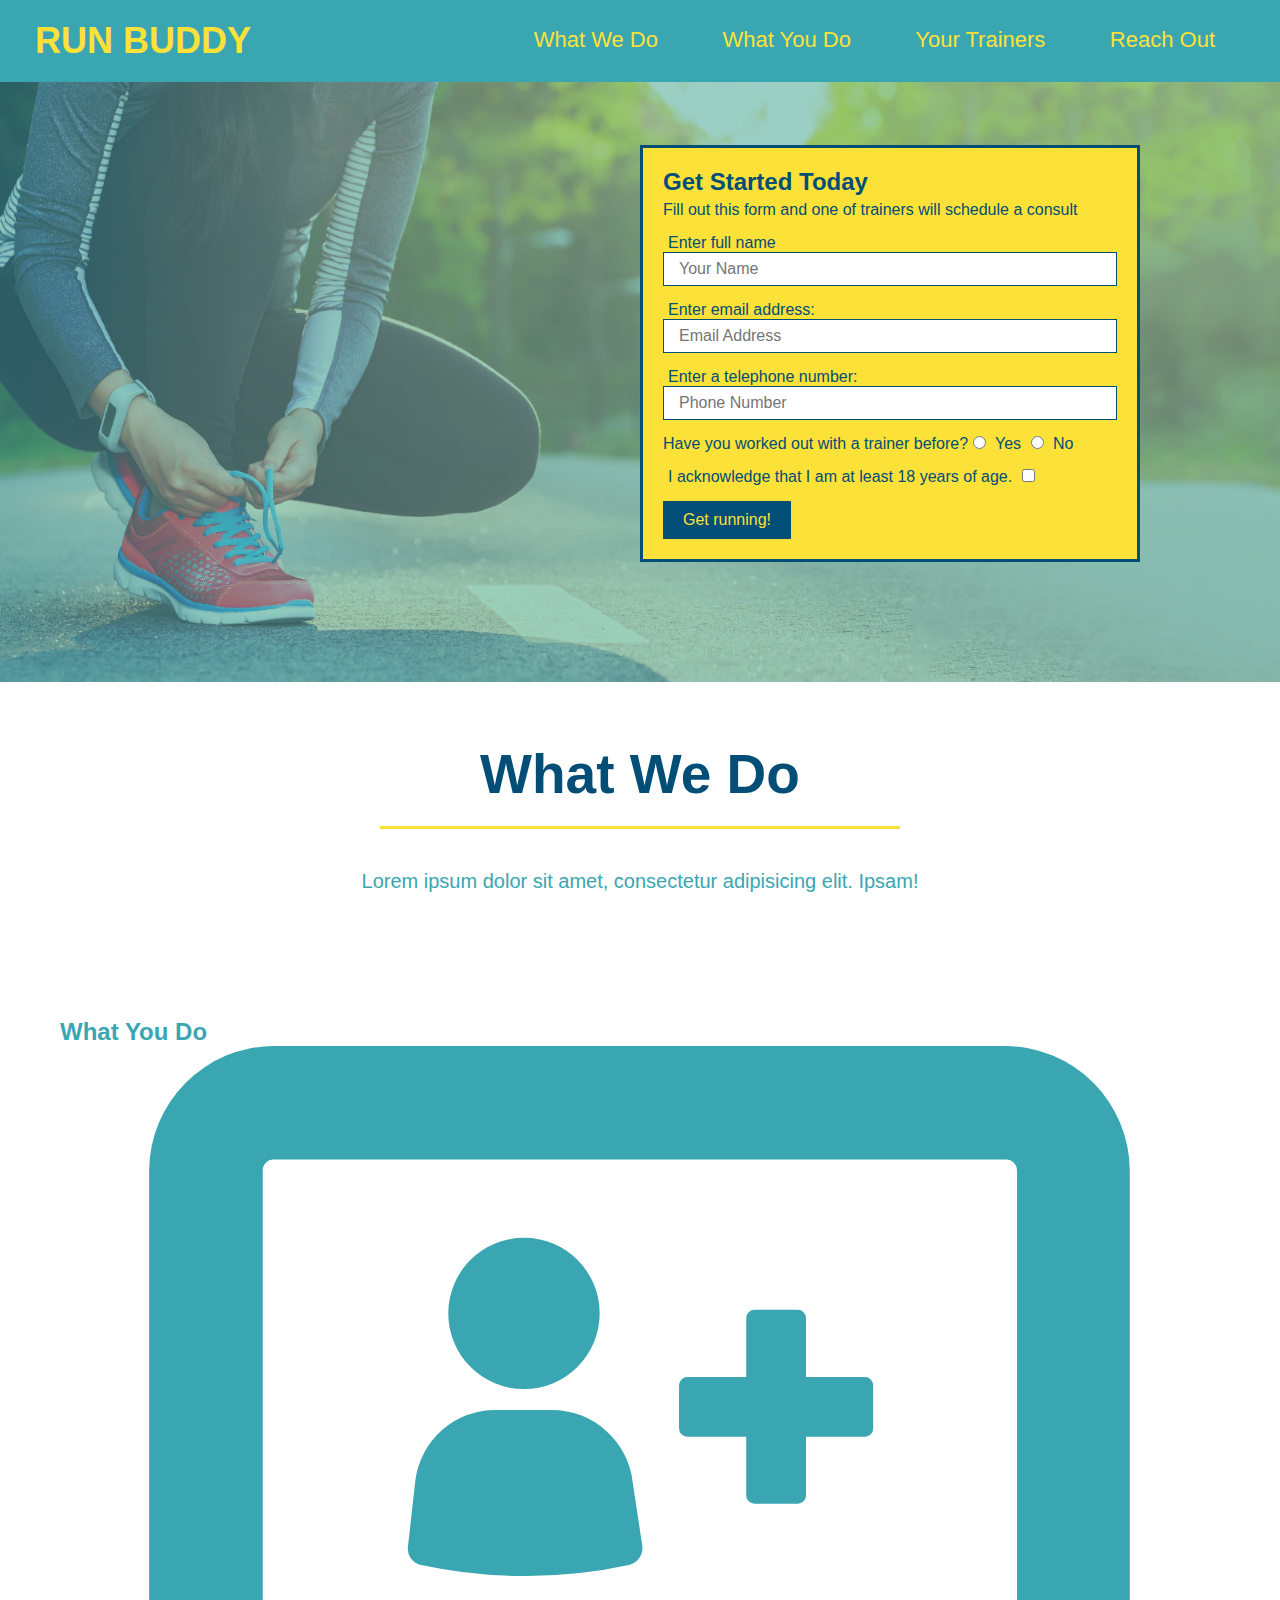
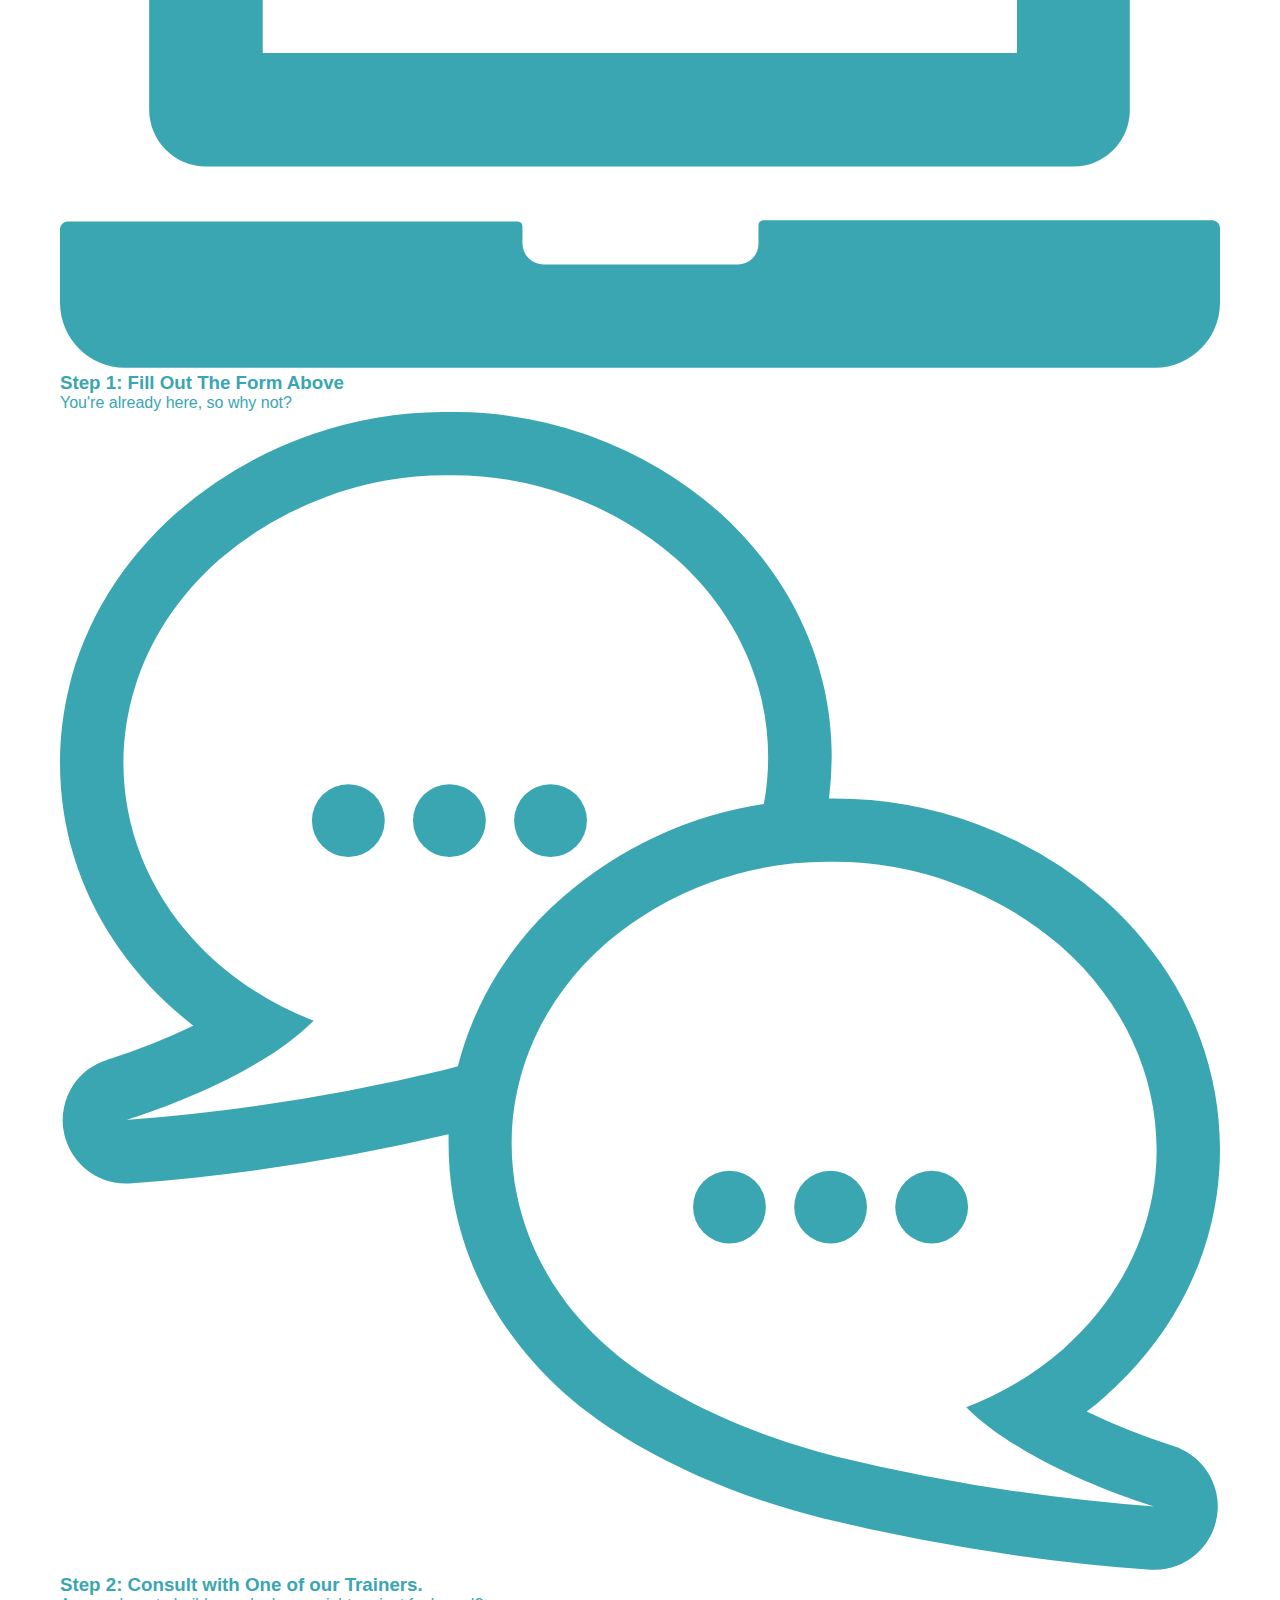
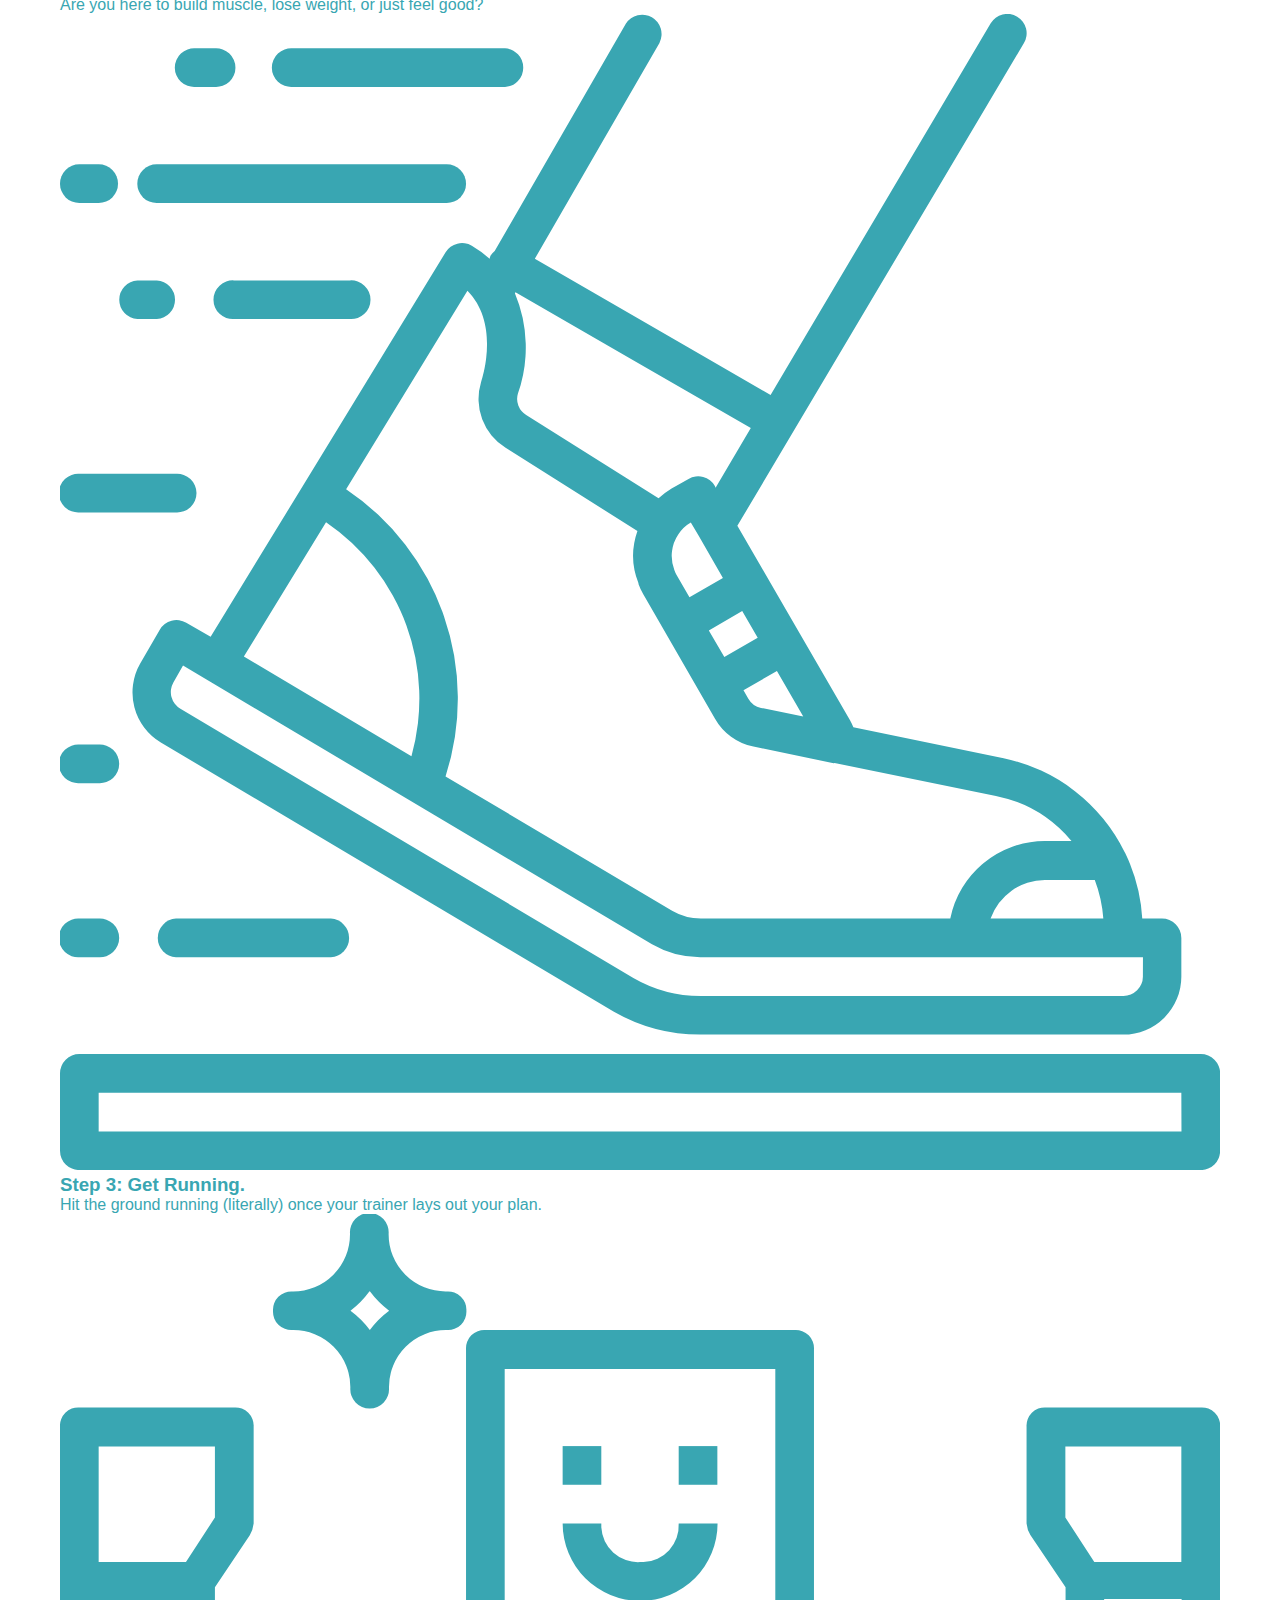
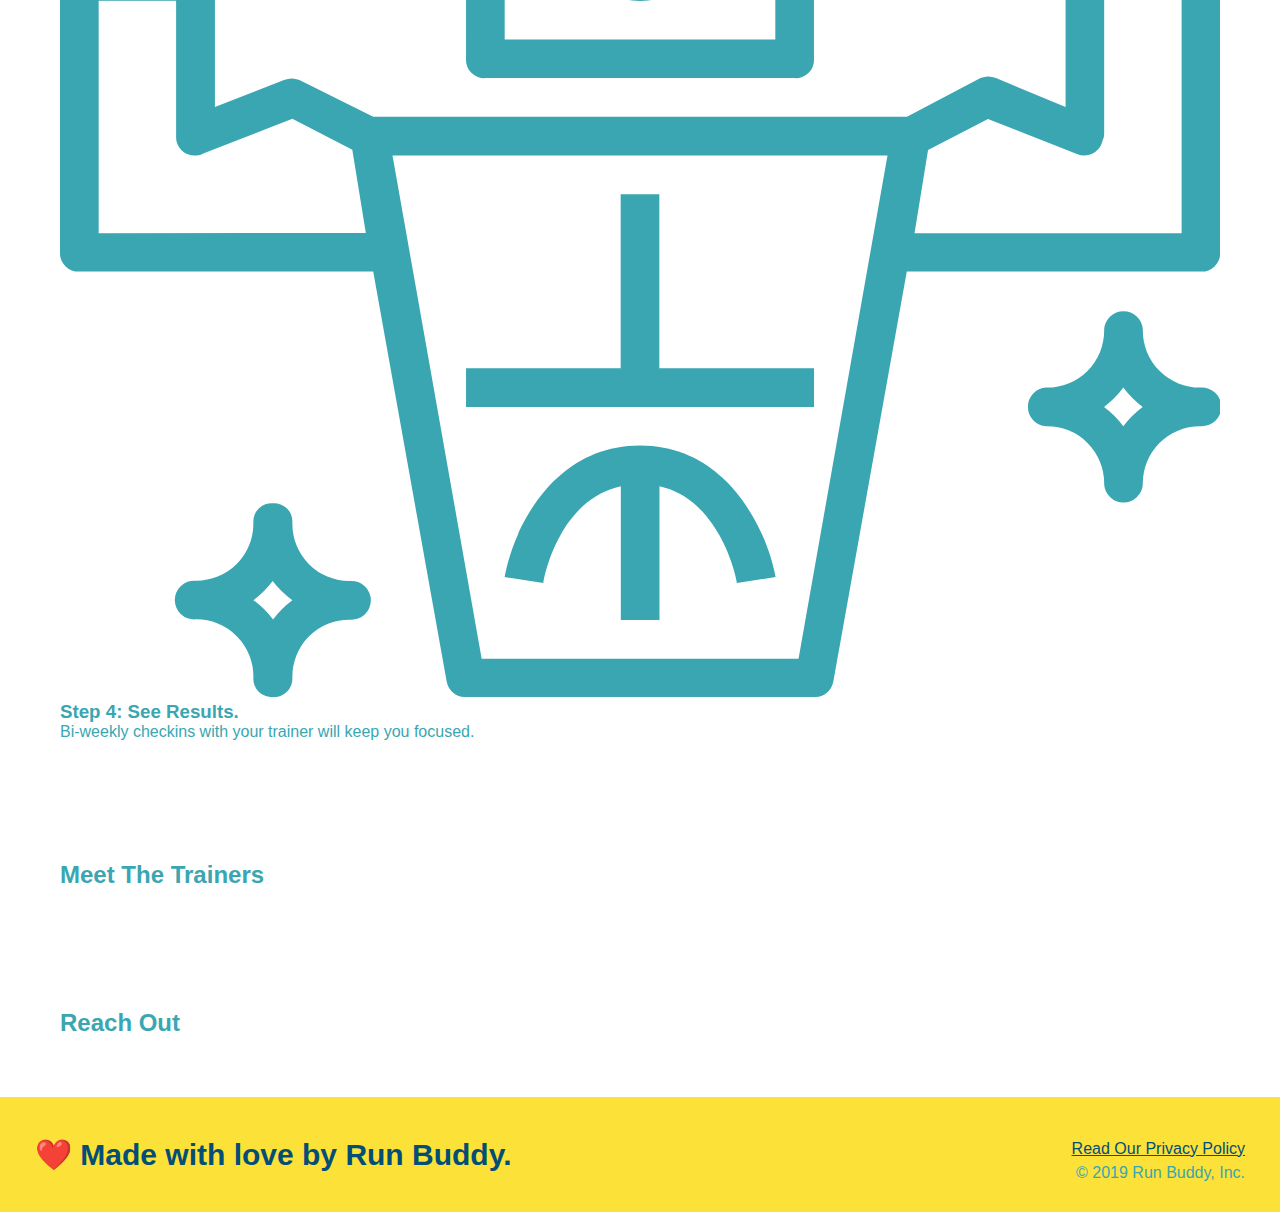
==== index.html @ 813cc78f "Styled what we do section" ====
<!DOCTYPE html>
<html lang="en">
<head>
    <meta charset="UTF-8">
    <meta http-equiv="X-UA-Compatible" content="IE=edge">
    <meta name="viewport" content="width=device-width, initial-scale=1.0">
    <title>Run Buddy</title>
    <link rel="stylesheet" href="./assets/css/style.css">
</head>
<body>
    <!-- navigation -->
    <header>
    <h1><a href="/">RUN BUDDY</a></h1>
    <nav>
        <!-- Unordered list element -->
        <ul>
            <!-- List item element -->
            <li>
                <!-- Anchor element -->
                <a href="#what-we-do">What We Do</a>
            </li>
            <li>
                <a href="#what-you-do">What You Do</a>
            </li>
            <li>
                <a href="#your-trainers">Your Trainers</a>
            </li>
            <li>
                <a href="#reach-out">Reach Out</a>
            </li>
        </ul>
    </nav>
    </header>
    
    <!-- hero/jumbotron -->
    <section class="hero">
        <div class="hero-form">
            <h3>Get Started Today</h3>
            <p>Fill out this form and one of trainers will schedule a consult</p>
            <!-- Add form element -->
            <form action="">
                <label for="name">Enter full name</label>
                <input type="text" placeholder="Your Name" name="name" id="name" class="form-input">
                <label for="email">Enter email address:</label>
                <input type="email" placeholder="Email Address" name="email" id="email" class="form-input">
                <label for="phone">Enter a telephone number:</label>
                <input type="tel" placeholder="Phone Number" name="phone" id="phone" class="form-input">
                <p>
                    Have you worked out with a trainer before?
                    <input type="radio" name="trainer-confirm" id="trainer-yes">
                    <label for="trainer-yes">Yes</label>
                    <input type="radio" name="trainer-confirm" id="trainer-no">
                    <label for="trainer-no">No</label>
                </p>
                <p>
                    <label for="checkbox">
                        I acknowledge that I am at least 18 years of age.
                    </label>
                    <input type="checkbox" name="age-confirm" id="checkbox">
                </p>
                <button type="submit">
                    Get running!
                </button>
            </form>
        </div>
    </section>

    <!-- "what we do" section -->
    <section id="what-we-do" class="intro">
        <h2>What We Do</h2>
        <p>
            Lorem ipsum dolor sit amet, consectetur adipisicing elit. Ipsam!
        </p>
    </section>

    <!-- "what you do" section -->
    <section id="what-you-do">
        <h2>What You Do</h2>
        <div>
            <!-- insert this img element -->
            <img src="./assets/images/step-1.svg" alt="">
            <h3>Step 1: Fill Out The Form Above</h3>
            <p>You're already here, so why not?</p>
        </div>
        <div>
            <img src="./assets/images/step-2.svg" alt="">
            <h3>Step 2: Consult with One of our Trainers.</h3>
            <p>Are you here to build muscle, lose weight, or just feel good?</p>
        </div>
        <div>
            <img src="./assets/images/step-3.svg" alt="">
            <h3>Step 3: Get Running.</h3>
            <p>Hit the ground running (literally) once your trainer lays out your plan.</p>
        </div>
        <div>
            <img src="./assets/images/step-4.svg" alt="">
            <h3>Step 4: See Results.</h3>
            <p>Bi-weekly checkins with your trainer will keep you focused.</p>
        </div>
    </section>

    <!-- "meet the trainers" section -->
    <section>
        <h2>Meet The Trainers</h2>
    </section>

    <!-- "reach out" section -->
    <section>
        <h2>Reach Out</h2>
    </section>

    <!-- footer -->
    <footer>
        <h2>❤️ Made with love by Run Buddy.</h2>
        <div>
            <a href="#">Read Our Privacy Policy</a><br>
            &copy; 2019 Run Buddy, Inc.
        </div>
    </footer>
</body>
</html>
---- assets/css/style.css ----
* {
    margin: 0;
    padding: 0;
    box-sizing: border-box;
}

body {
    /* more on this crazy alphanumerical value in a minute! */
    color: #39a6b2;
    font-family: Helvetica, Arial, sans-serif;
  }

/* apply styles to header */
header {
    padding: 20px 35px;
    background-color: #39a6b2;
}

header h1 {
    font-weight: bold;
    font-size: 36px;
    color: #fce138;
    margin: 0;
    display: inline;
}

header a {
    text-decoration: none;
    color: #fce138;
}

header nav {
    float: right;
    margin: 7px 0;
}

header nav ul li {
    display: inline;
}

header nav ul li a {
    margin: 0 30px;
    font-weight: lighter;
    font-size: 22px;
}

footer {
    background: #fce138;
    width: 100%;
    padding: 40px 35px;
}

footer h2 {
    display: inline;
    color: #024e76;
    font-size: 30px;
    margin: 0;
}

footer div {
    float: right;
    line-height: 1.5;
    text-align: right;
}

footer a {
    color: #024e76;
}

section {
    padding: 60px;
}

/* Hero Style Start */
.hero {
    background-image: url("../images/hero-bg.jpg");
    height: 600px;
    background-size: cover;
    background-position: center;
    position: relative;
}

.hero-form {
    border: 3px solid #024e76;
    background-color: #fce138;
    padding: 20px;
    width: 500px;
    color: #024e76;
    position: absolute;
    bottom: 120px;
    right: 140px;
}

.hero-form h3 {
    font-size: 24px;
    margin: 0;
}

.hero-form p {
    margin: 5px 0 15px 0;
}

.form-input {
    border:  1px solid #024e76;
    display: block;
    padding: 7px 15px;
    font-size: 16px;
    color: #024e76;
    width: 100%;
    margin-bottom: 15px;
}

.hero-form label {
    margin: 0 5px;
}

.hero-form button {
    color: #fce138;
    background-color: #024e76;
    border: none;
    padding: 10px 20px;
    font-size: 16px;
}
/* Hero Styles End */

.intro {
    text-align: center;
}

.intro h2 {
    font-size: 55px;
    color: #024e76;
    margin-bottom: 35px;
    padding: 0 100px 20px 100px;
    border-bottom: 3px solid #fce138;
    display: inline-block;
}

.intro p {
    line-height: 1.7;
    color: #39a6b2;
    width: 80%;
    font-size: 20px;
    margin: 0 auto;
}
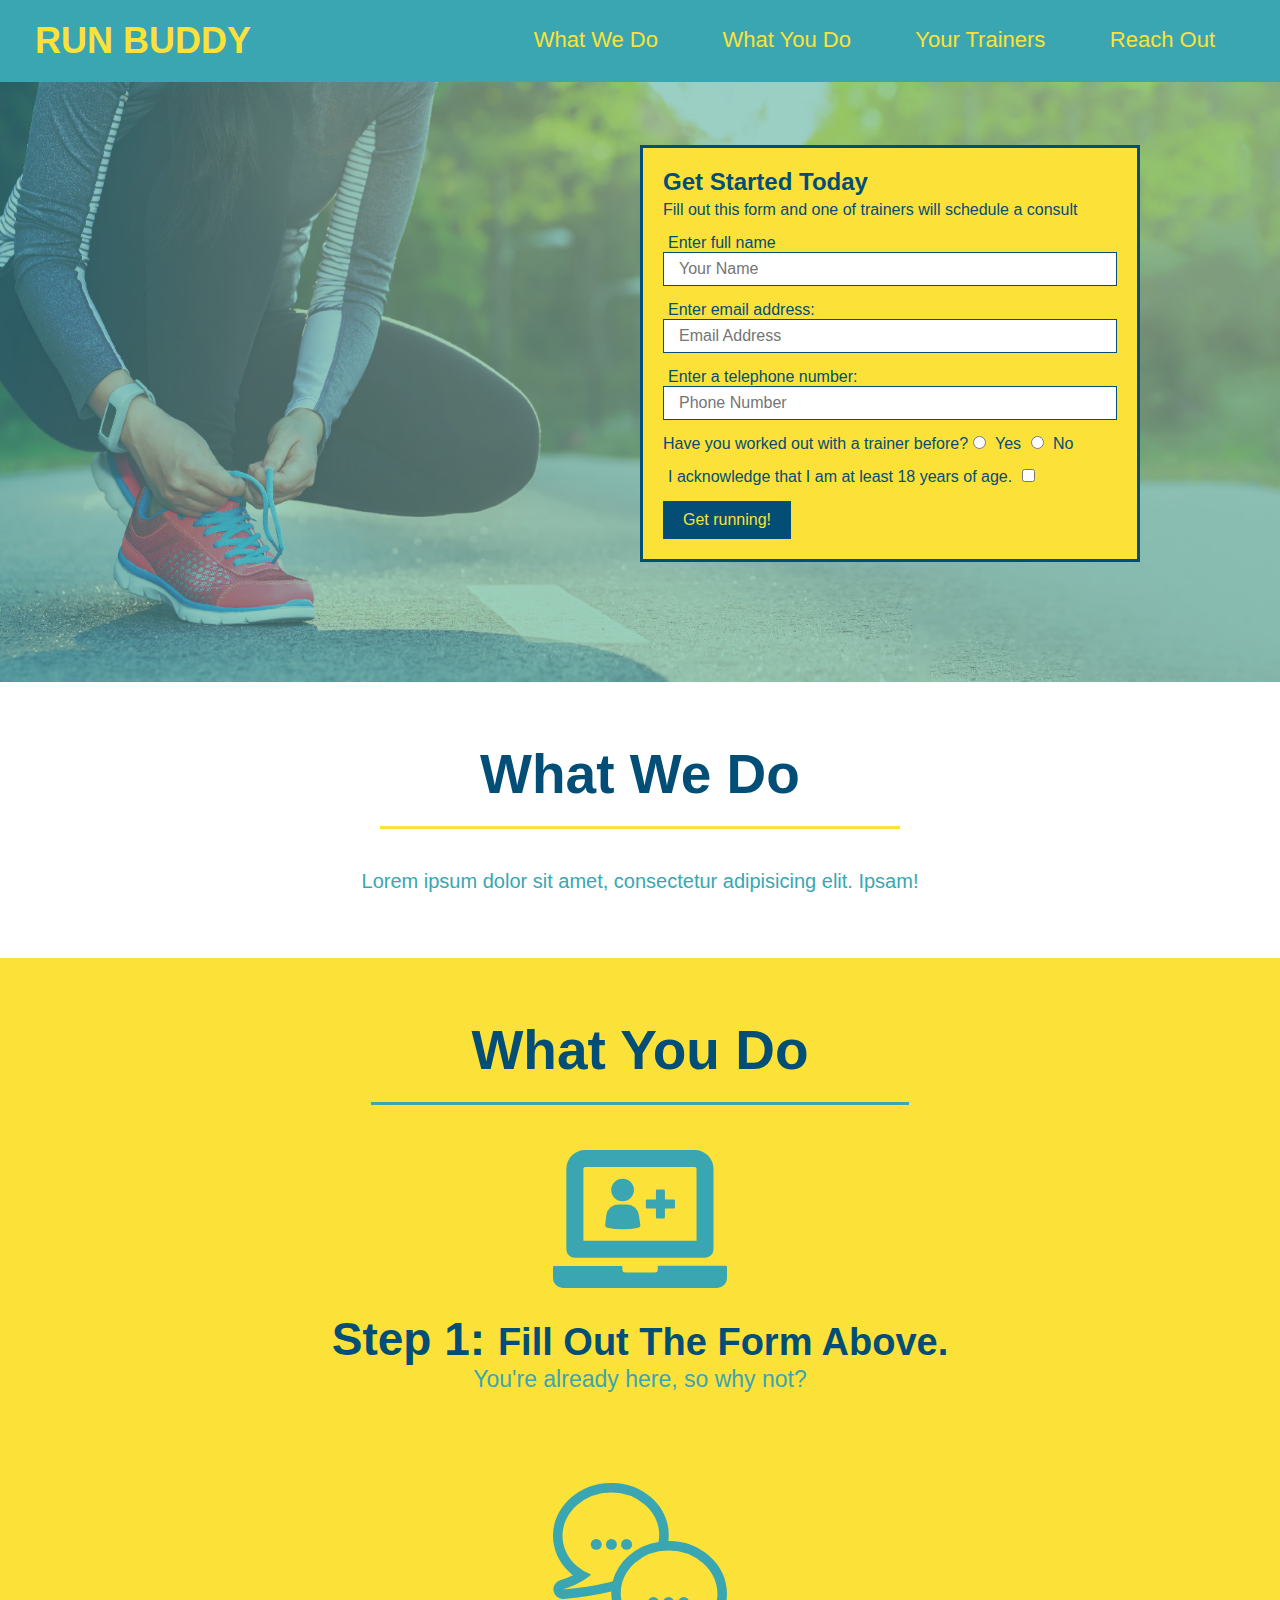
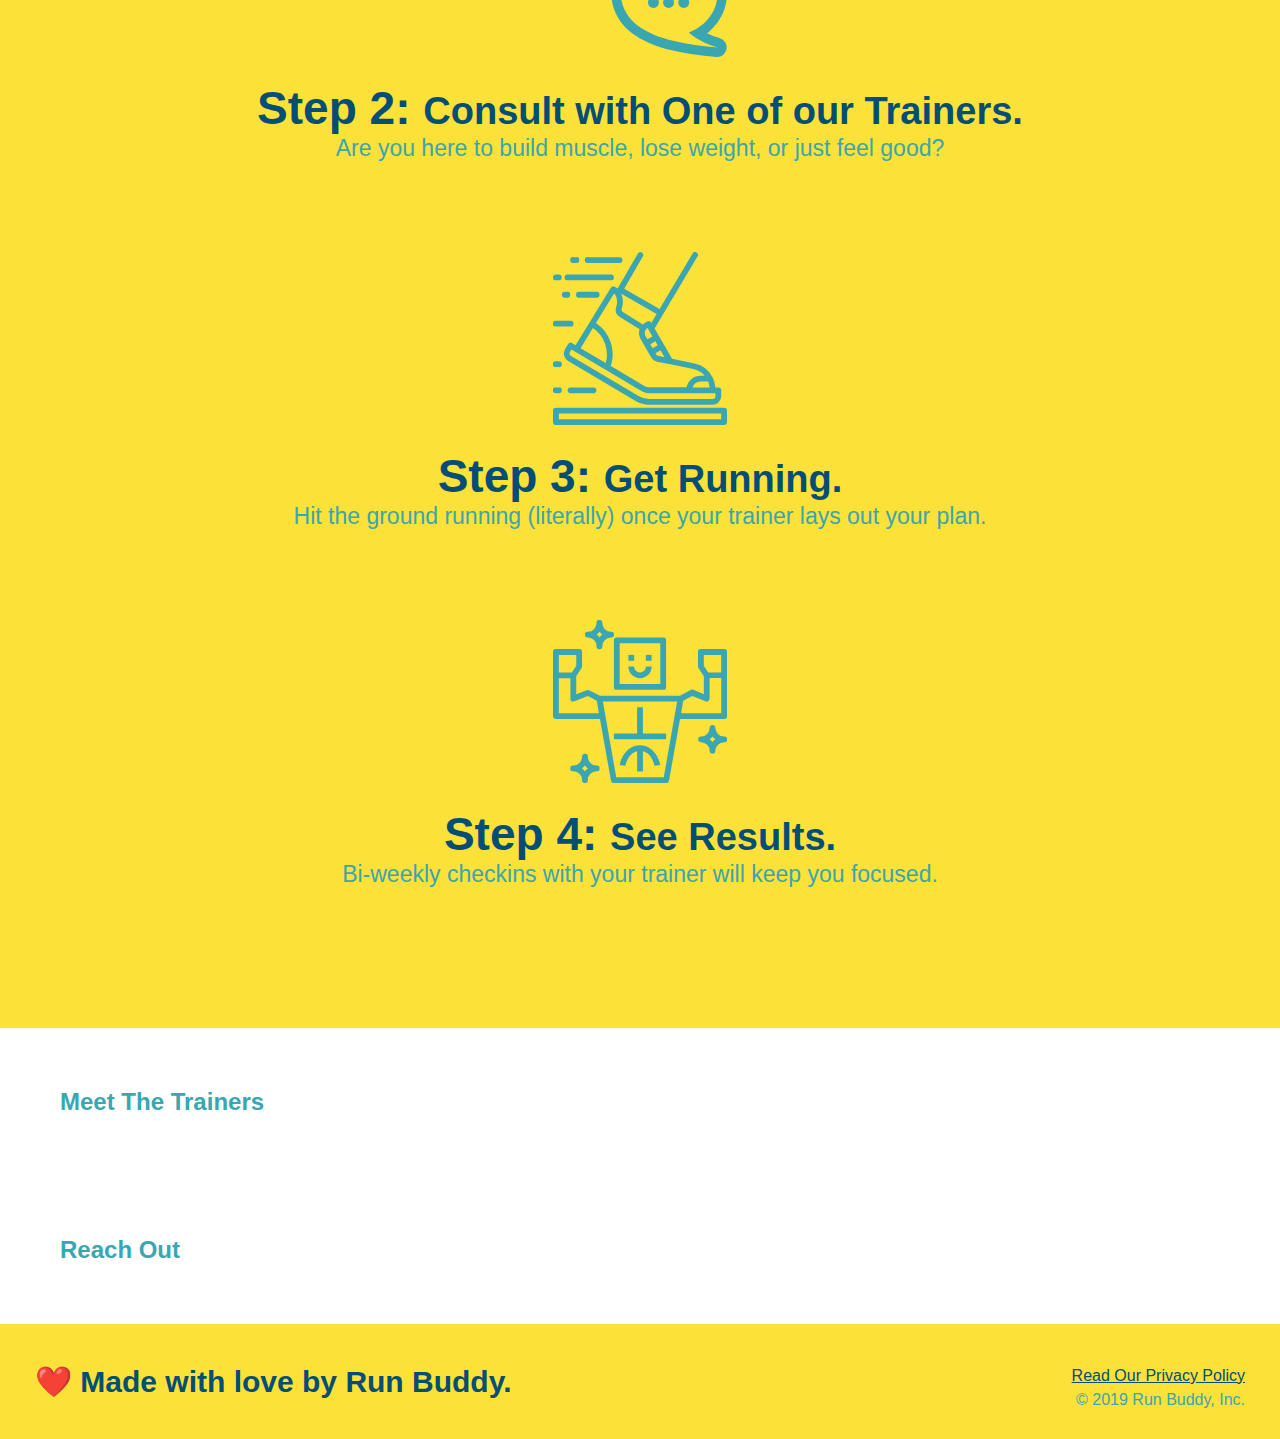
==== commit 11a6e8de: "Styled what you do section" ====
--- a/index.html
+++ b/index.html
@@ -67,34 +67,34 @@
 
     <!-- "what we do" section -->
     <section id="what-we-do" class="intro">
-        <h2>What We Do</h2>
+        <h2 class="section-title primary-border">What We Do</h2>
         <p>
             Lorem ipsum dolor sit amet, consectetur adipisicing elit. Ipsam!
         </p>
     </section>
 
     <!-- "what you do" section -->
-    <section id="what-you-do">
-        <h2>What You Do</h2>
+    <section id="what-you-do" class="steps">
+        <h2 class="section-title secondary-border">What You Do</h2>
         <div>
             <!-- insert this img element -->
             <img src="./assets/images/step-1.svg" alt="">
-            <h3>Step 1: Fill Out The Form Above</h3>
+            <h3>Step 1: <span>Fill Out The Form Above.</span></h3>
             <p>You're already here, so why not?</p>
         </div>
         <div>
             <img src="./assets/images/step-2.svg" alt="">
-            <h3>Step 2: Consult with One of our Trainers.</h3>
+            <h3>Step 2: <span>Consult with One of our Trainers.</span></h3>
             <p>Are you here to build muscle, lose weight, or just feel good?</p>
         </div>
         <div>
             <img src="./assets/images/step-3.svg" alt="">
-            <h3>Step 3: Get Running.</h3>
+            <h3>Step 3: <span>Get Running.</span></h3>
             <p>Hit the ground running (literally) once your trainer lays out your plan.</p>
         </div>
         <div>
             <img src="./assets/images/step-4.svg" alt="">
-            <h3>Step 4: See Results.</h3>
+            <h3>Step 4: <span> See Results.</span></h3>
             <p>Bi-weekly checkins with your trainer will keep you focused.</p>
         </div>
     </section>
--- a/assets/css/style.css
+++ b/assets/css/style.css
@@ -123,17 +123,25 @@
 }
 /* Hero Styles End */
 
-.intro {
-    text-align: center;
-}
-
-.intro h2 {
+.section-title {
     font-size: 55px;
     color: #024e76;
     margin-bottom: 35px;
     padding: 0 100px 20px 100px;
-    border-bottom: 3px solid #fce138;
     display: inline-block;
+    border-bottom: 3px solid;
+}
+
+.primary-border {
+    border-color: #fce138;
+}
+
+.secondary-border {
+    border-color: #39a6b2;
+}
+
+.intro {
+    text-align: center;
 }
 
 .intro p {
@@ -142,4 +150,33 @@
     width: 80%;
     font-size: 20px;
     margin: 0 auto;
+}
+
+.steps {
+    text-align: center;
+    background: #fce138;
+}
+
+.steps div {
+    margin-bottom: 80px;
+}
+
+.steps img {
+    width: 15%;
+    margin: 10px 0;
+}
+
+.steps h3 {
+    color: #024e76;
+    font-size: 46px;
+    margin-top: 10px;
+}
+
+.steps p {
+    color: #39a6b2;
+    font-size: 23px;
+}
+
+.steps span {
+    font-size: 38px;
 }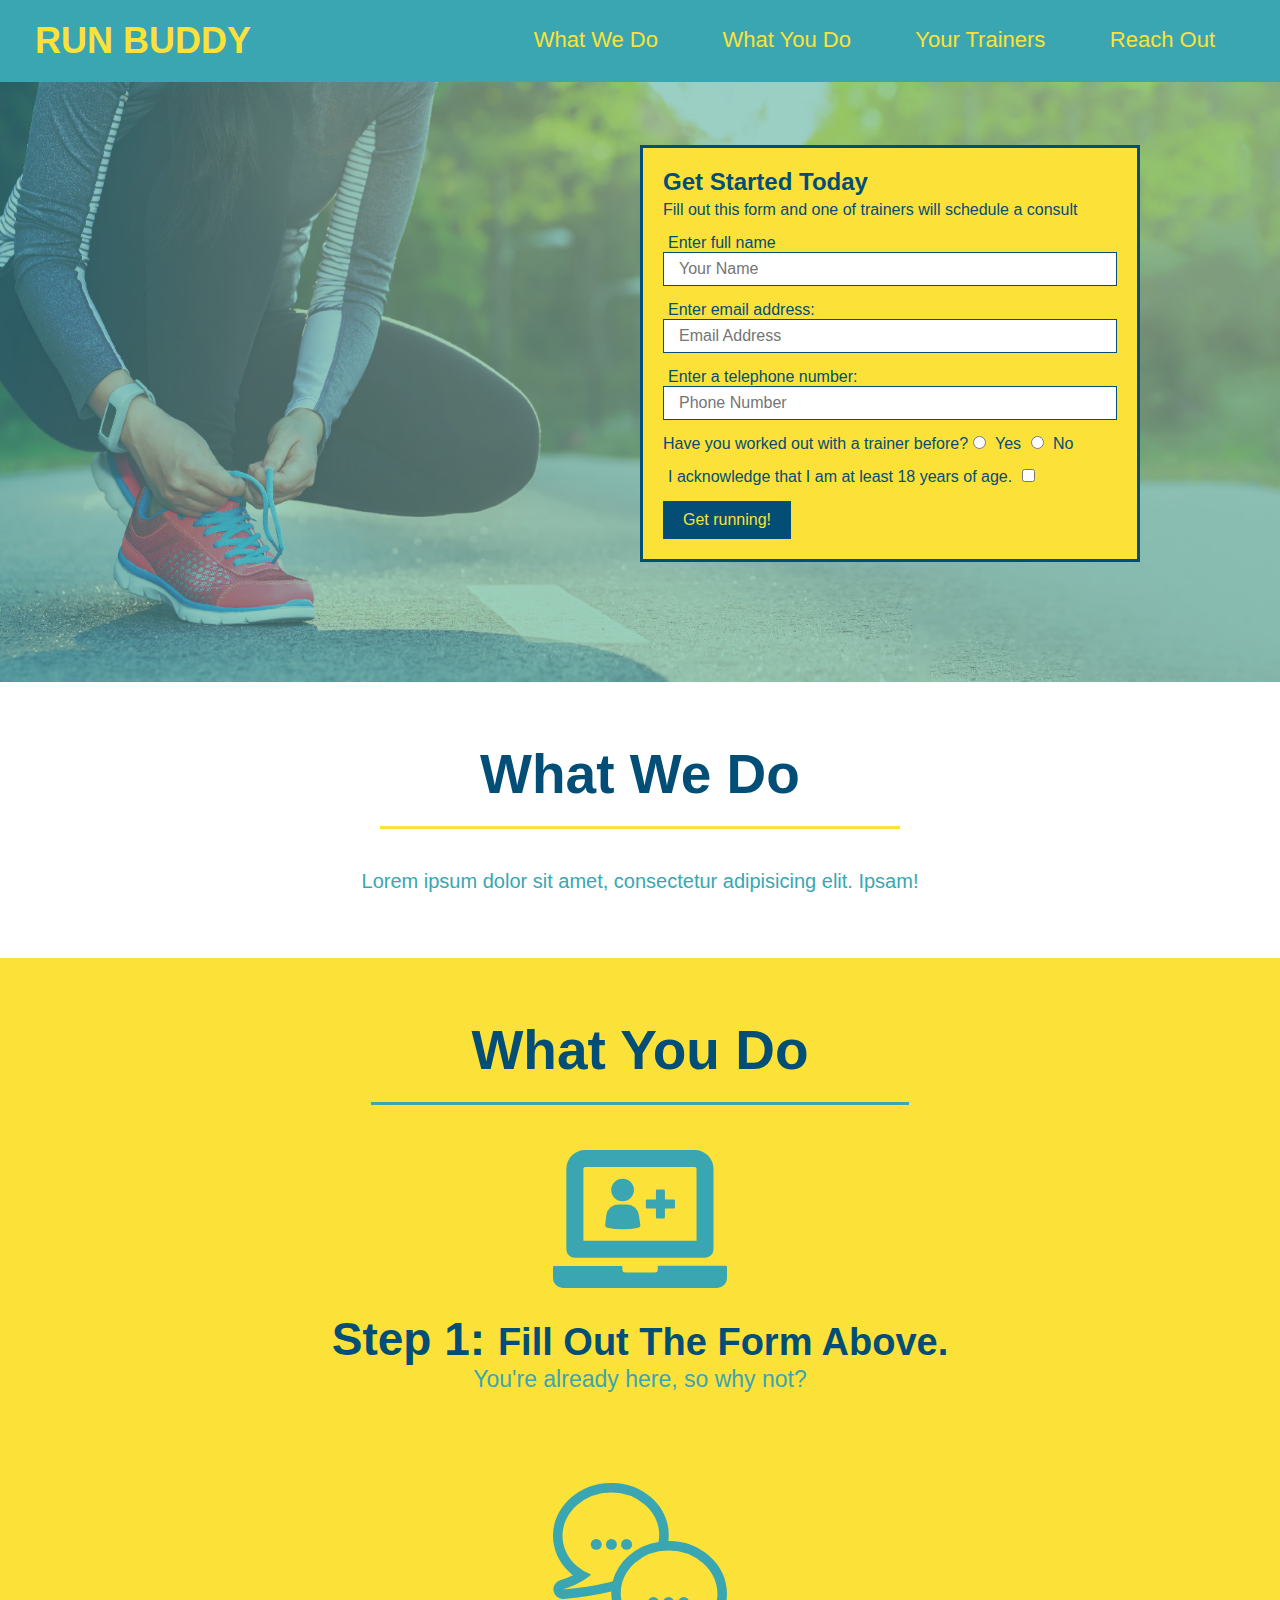
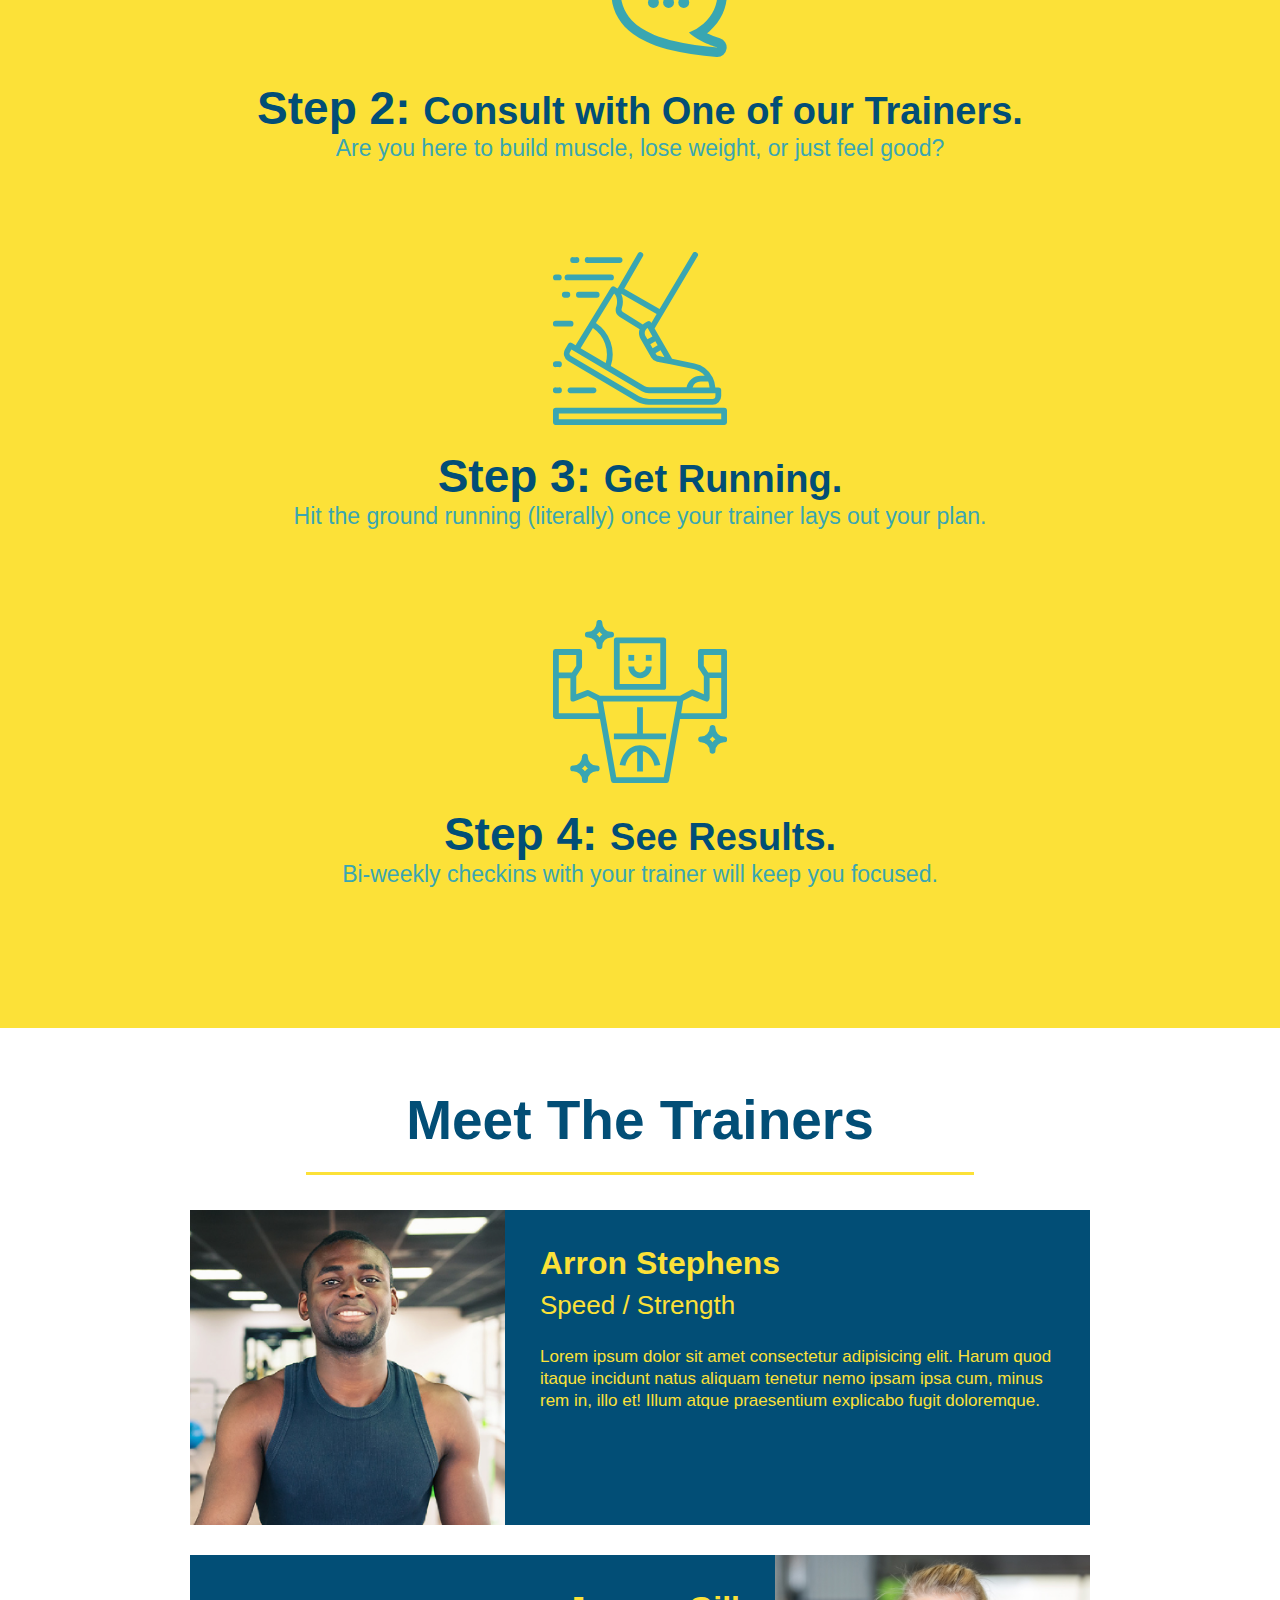
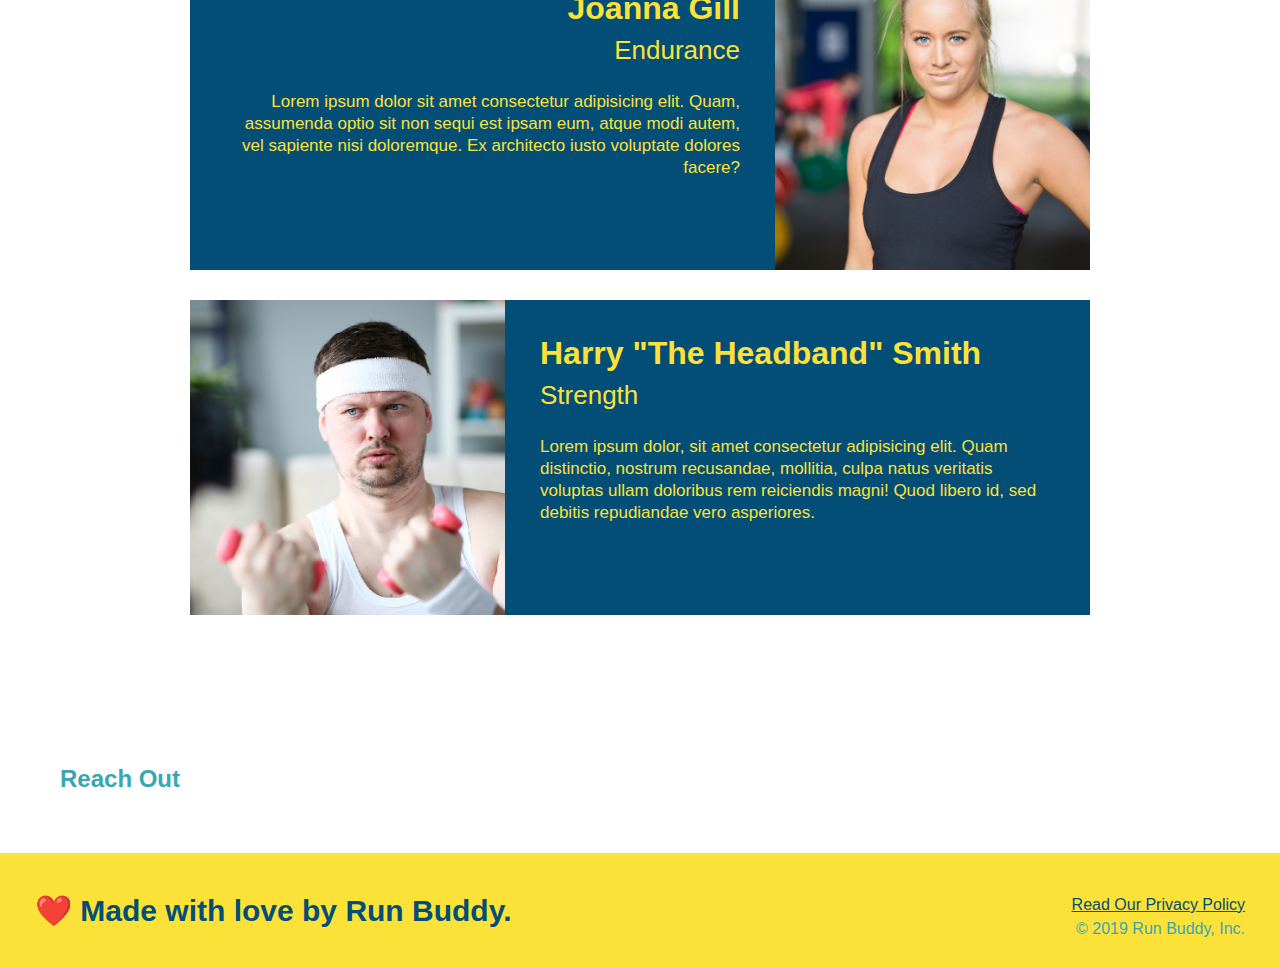
==== commit 7cedda5d: "Added and styled the Meet The Trainers section" ====
--- a/index.html
+++ b/index.html
@@ -100,8 +100,40 @@
     </section>
 
     <!-- "meet the trainers" section -->
-    <section>
-        <h2>Meet The Trainers</h2>
+    <section id="your-trainers" class="trainers">
+        <h2 class="section-title primary-border">Meet The Trainers</h2>
+        <article class="trainer">
+            <img src="./assets/images/trainer-1.jpg" alt="Arron Stephens in his clothes, ready to pump iron">
+            <div class="trainer-bio text-left">
+                <h3>Arron Stephens</h3>
+                <h4>Speed / Strength</h4>
+                <p>
+                    Lorem ipsum dolor sit amet consectetur adipisicing elit. Harum quod itaque incidunt natus aliquam tenetur nemo ipsam ipsa cum, minus rem in, illo et! Illum atque praesentium explicabo fugit doloremque.
+                </p>
+            </div>
+        </article>
+        <!-- second trainer bio -->
+        <article class="trainer">
+            <div class="trainer-bio text-right">
+                <h3>Joanna Gill</h3>
+                <h4>Endurance</h4>
+                <p>
+                    Lorem ipsum dolor sit amet consectetur adipisicing elit. Quam, assumenda optio sit non sequi est ipsam eum, atque modi autem, vel sapiente nisi doloremque. Ex architecto iusto voluptate dolores facere?
+                </p>
+            </div>
+            <img src="./assets/images/trainer-2.jpg" alt="Joanna Gill cooling off after a workout">
+        </article>
+        <!-- third trainer bio -->
+        <article class="trainer">
+            <img src="./assets/images/trainer-3.jpg" alt="Harry Smith wearing a headband and lifting comically small pink weights">
+            <div class="trainer-bio text-left">
+                <h3>Harry "The Headband" Smith</h3>
+                <h4>Strength</h4>
+                <p>
+                    Lorem ipsum dolor, sit amet consectetur adipisicing elit. Quam distinctio, nostrum recusandae, mollitia, culpa natus veritatis voluptas ullam doloribus rem reiciendis magni! Quod libero id, sed debitis repudiandae vero asperiores.
+                </p>
+            </div>
+        </article>
     </section>
 
     <!-- "reach out" section -->
--- a/assets/css/style.css
+++ b/assets/css/style.css
@@ -179,4 +179,51 @@
 
 .steps span {
     font-size: 38px;
+}
+
+.trainers {
+    text-align: center;
+}
+
+.trainer {
+    width: 900px;
+    margin: 0 auto 30px auto;
+    background: #024e76;
+    color: #fce138;
+    overflow: auto;
+}
+
+.trainer img {
+    width: 35%;
+    float: left;
+}
+
+.trainer-bio {
+    padding: 35px;
+    float: left;
+    width: 65%;
+}
+
+.text-left {
+    text-align: left;
+}
+
+.text-right {
+    text-align: right;
+}
+
+.trainer-bio h3 {
+    font-size: 32px;
+    margin-bottom: 8px;
+}
+
+.trainer-bio h4 {
+    font-weight: lighter;
+    font-size: 26px;
+    margin-bottom: 25px;
+}
+
+.trainer-bio p {
+    font-size: 17px;
+    line-height: 1.3;
 }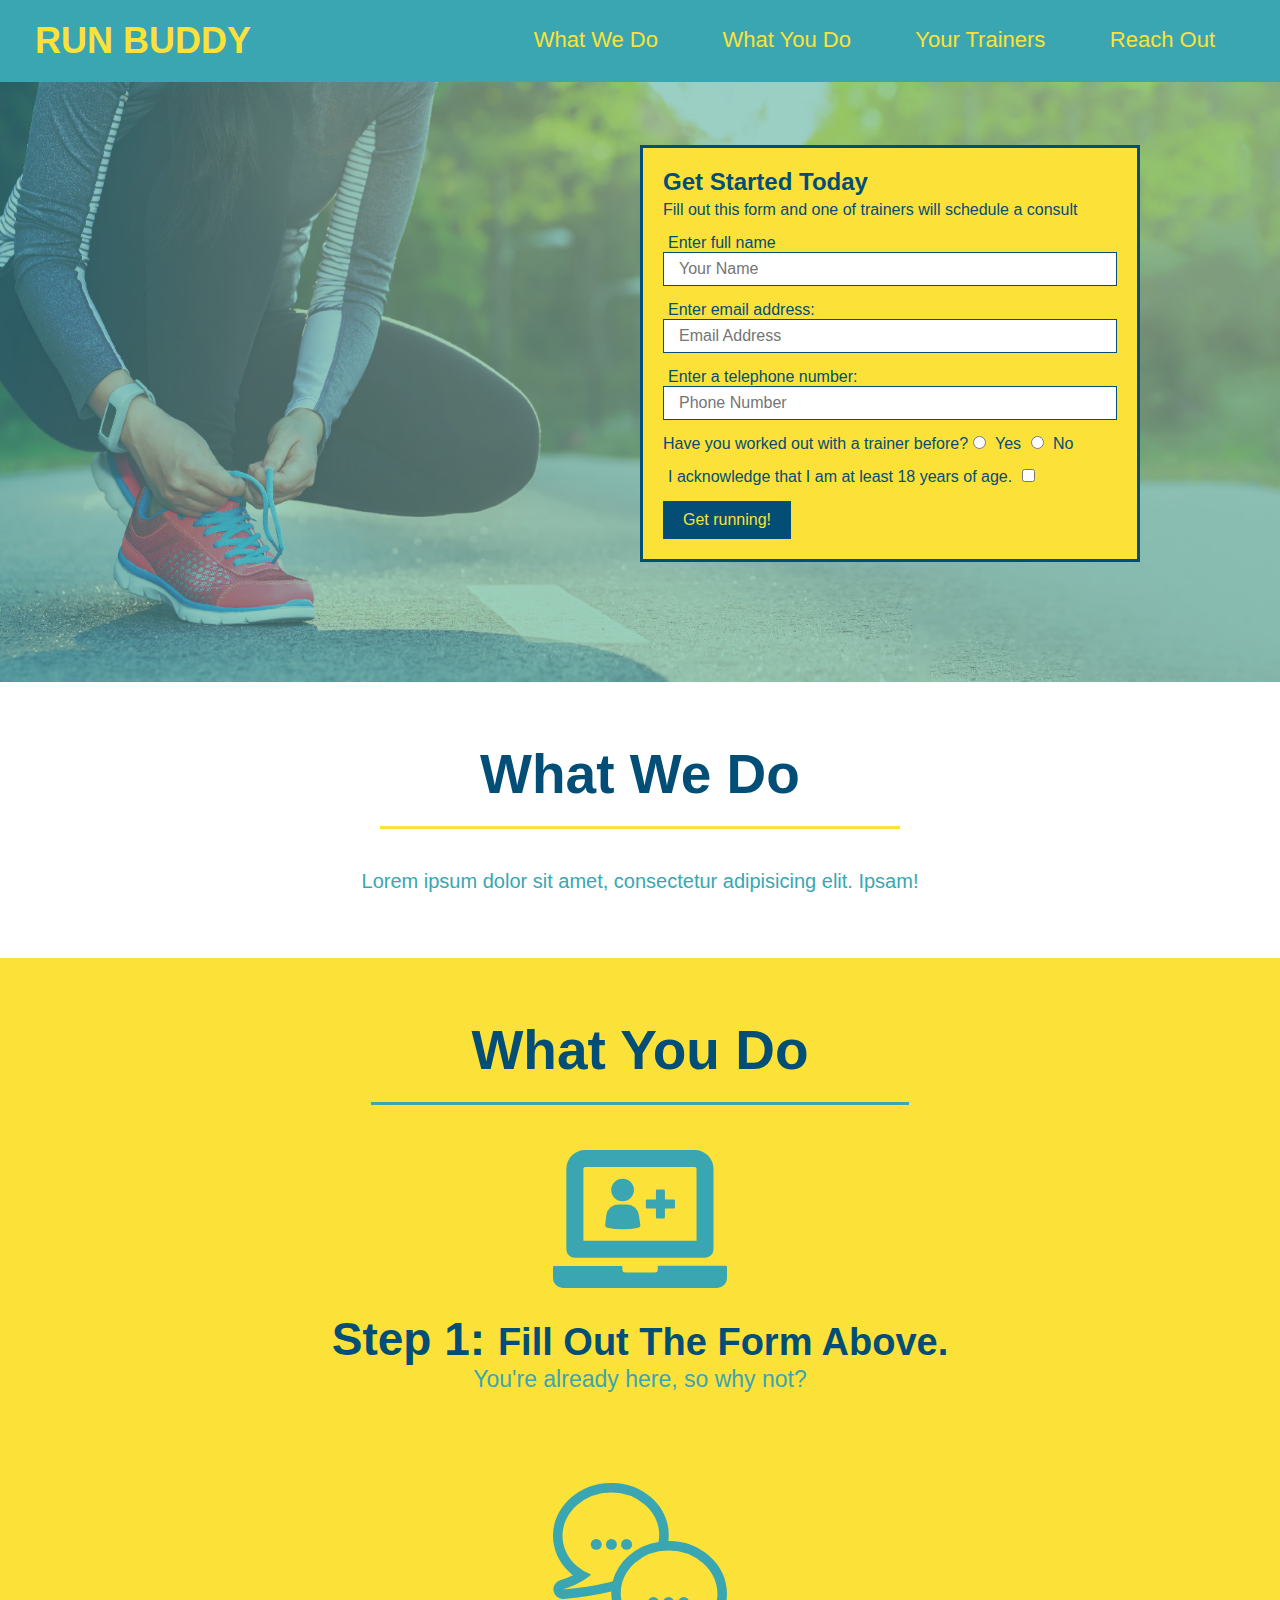
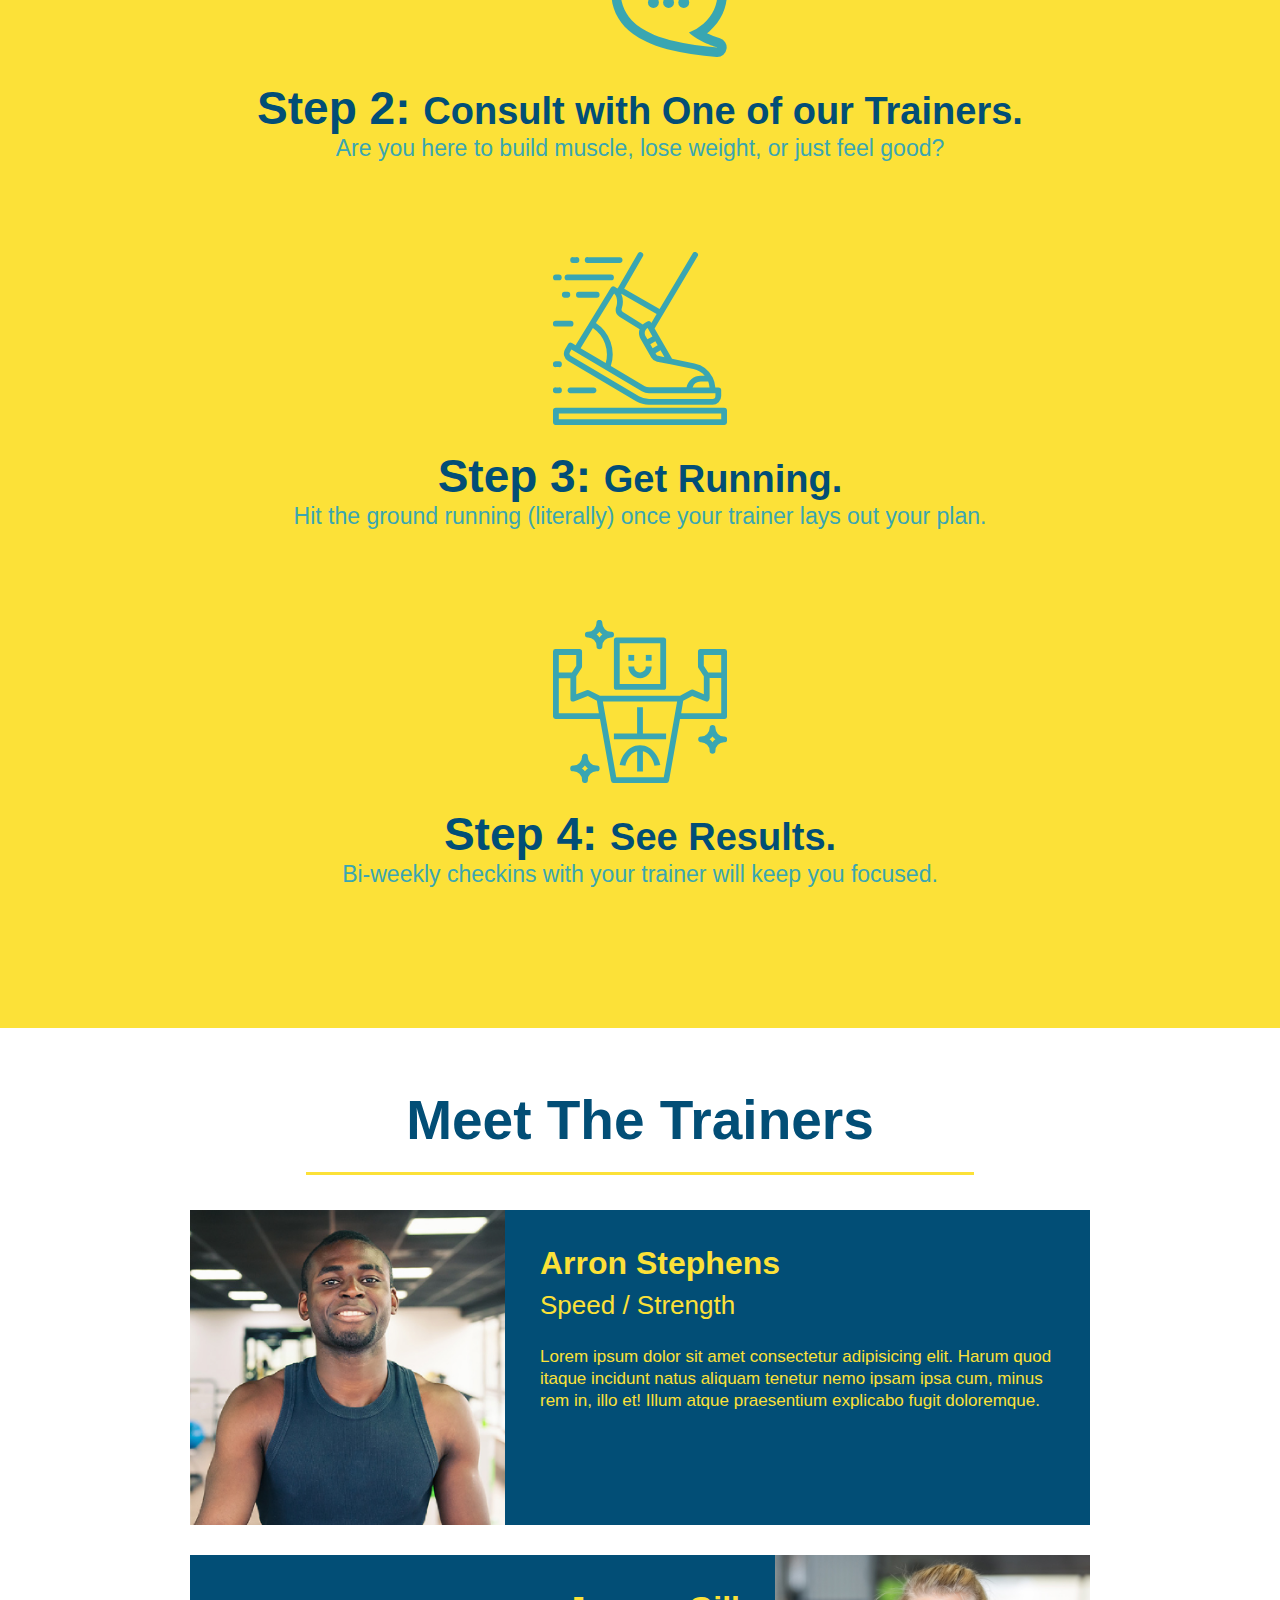
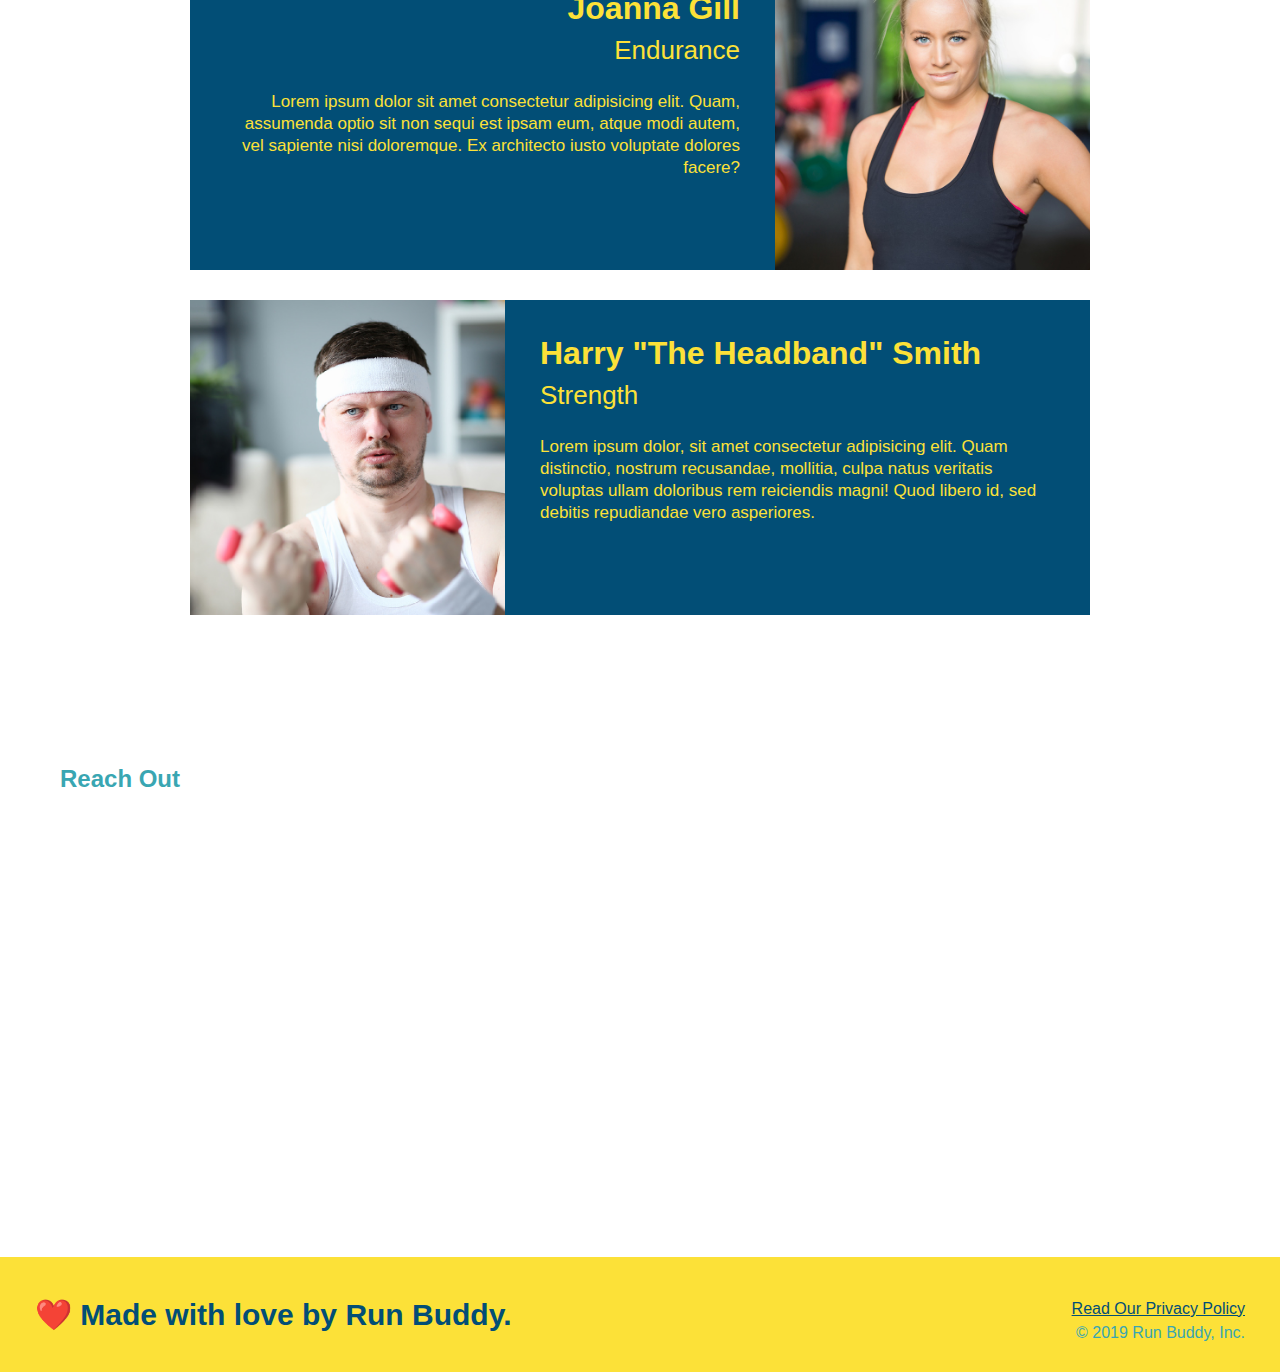
==== commit 27b722b2: "Added interactive maps to Reach Out section" ====
--- a/index.html
+++ b/index.html
@@ -139,6 +139,16 @@
     <!-- "reach out" section -->
     <section>
         <h2>Reach Out</h2>
+        <div class="contact-info">
+            <iframe src="https://www.google.com/maps/embed?pb=!1m18!1m12!1m3!1d426668.51887748245!2d-112.66386510244479!3d33.33586224036626!2m3!1f0!2f0!3f0!3m2!1i1024!2i768!4f13.1!3m3!1m2!1s0x872b3b73b3fff413%3A0x1f287eb847a0061b!2sEstrella%20Mountain%20Regional%20Park!5e0!3m2!1sen!2sus!4v1663642000246!5m2!1sen!2sus" 
+            width="400" 
+            height="400" 
+            style="border:0;" 
+            allowfullscreen="" 
+            loading="lazy" 
+            referrerpolicy="no-referrer-when-downgrade">
+        </iframe>
+        </div>
     </section>
 
     <!-- footer -->
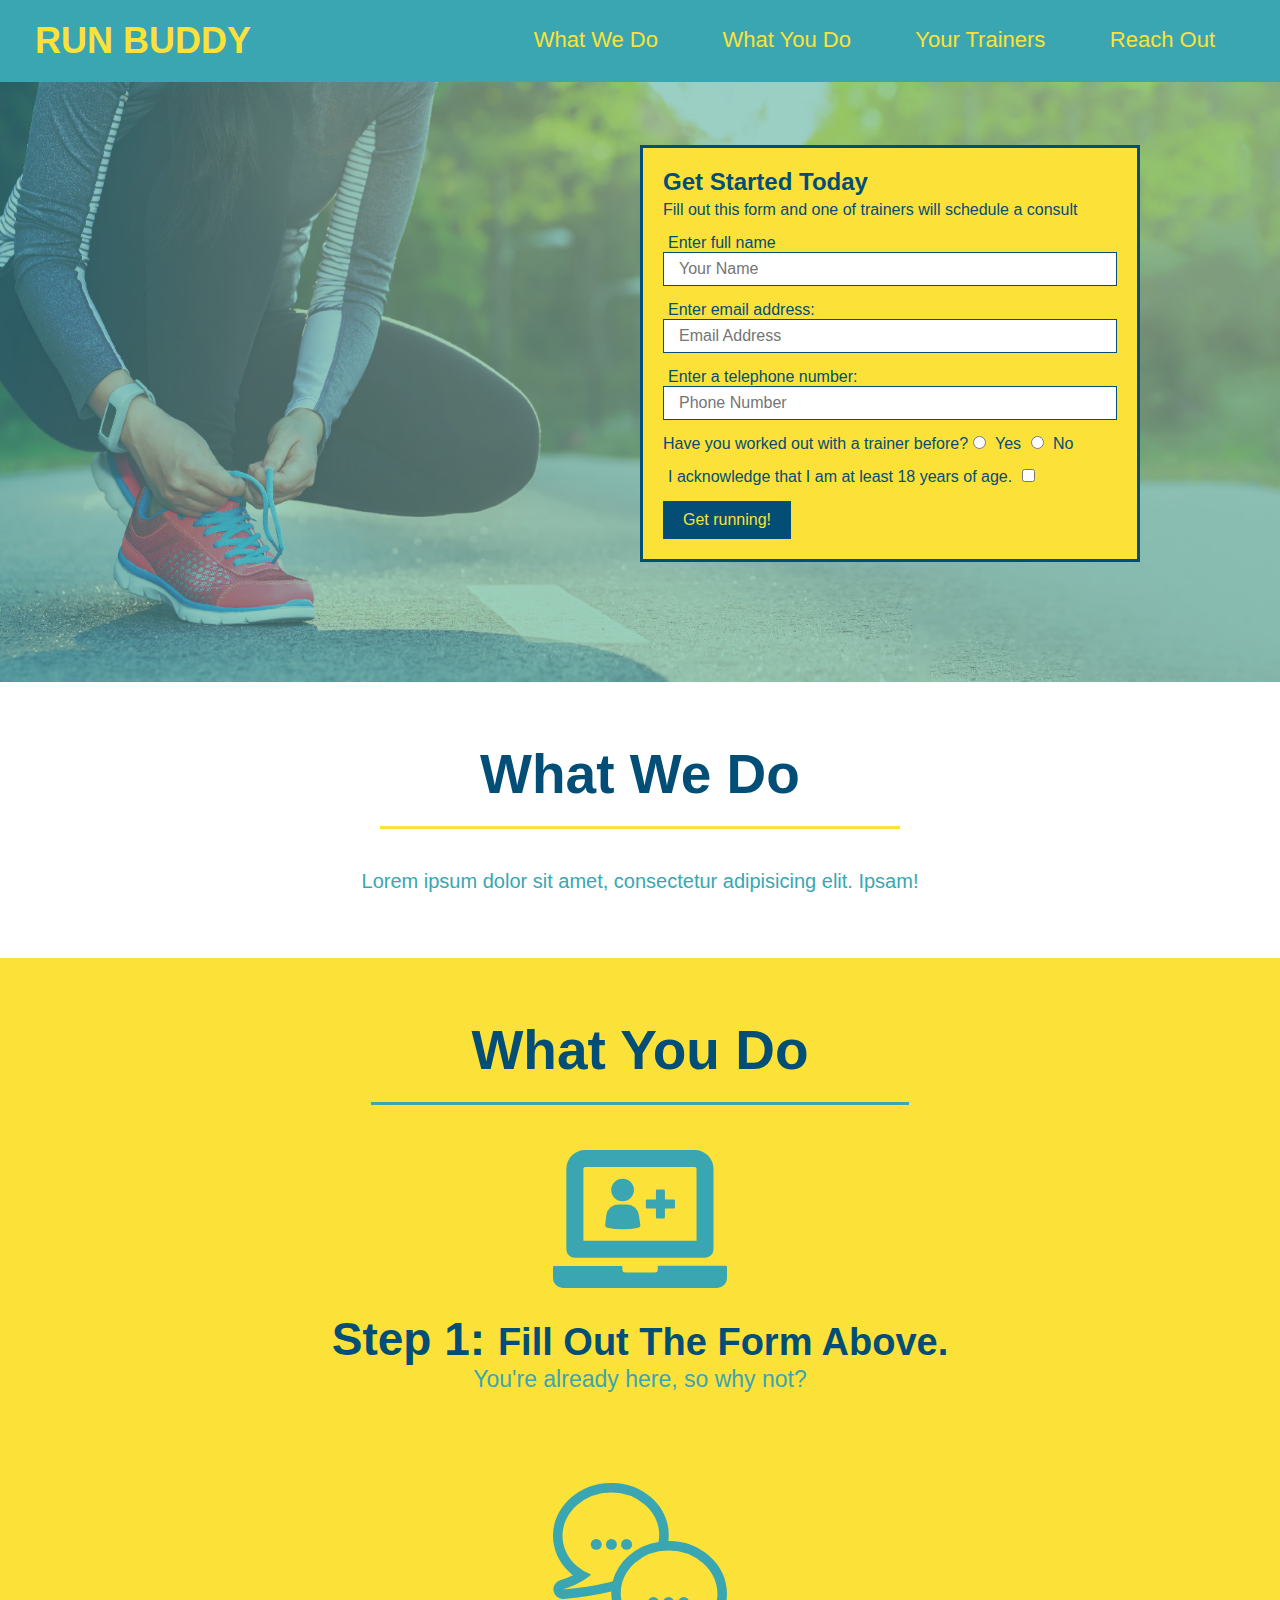
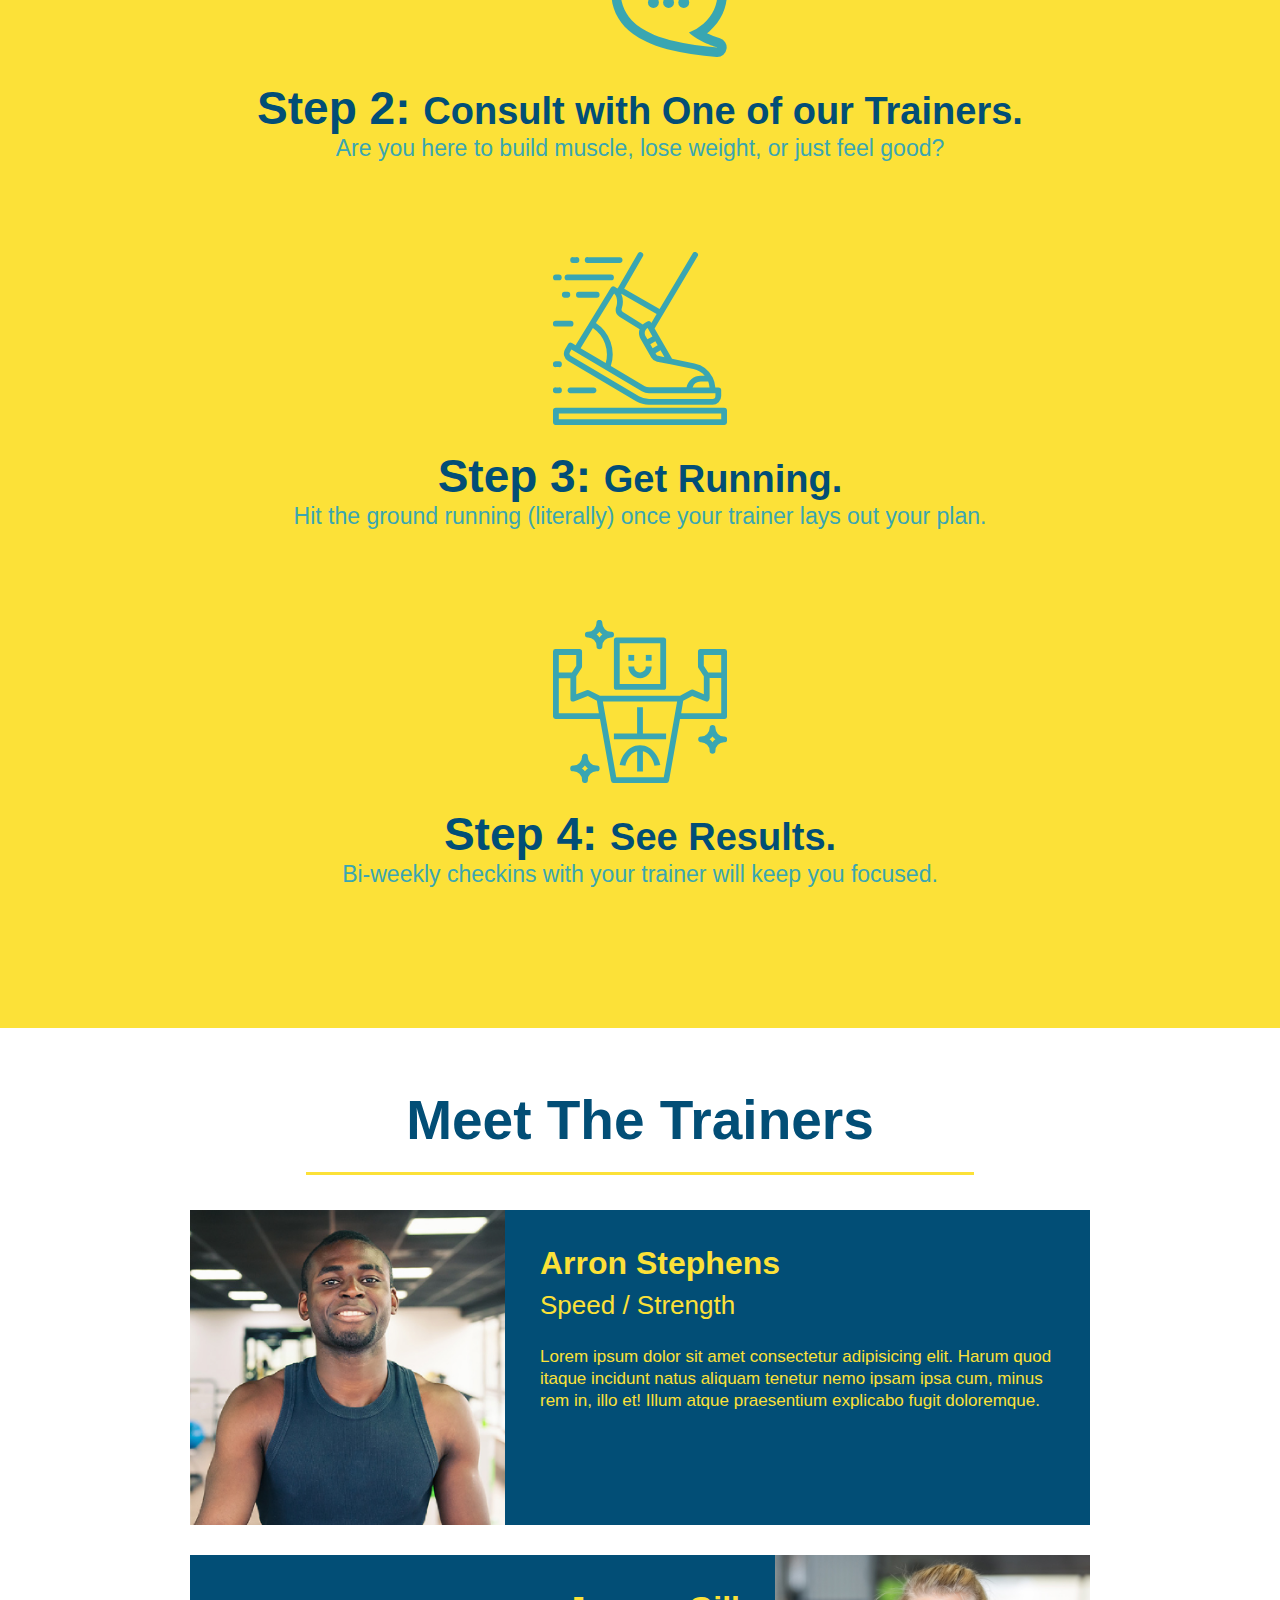
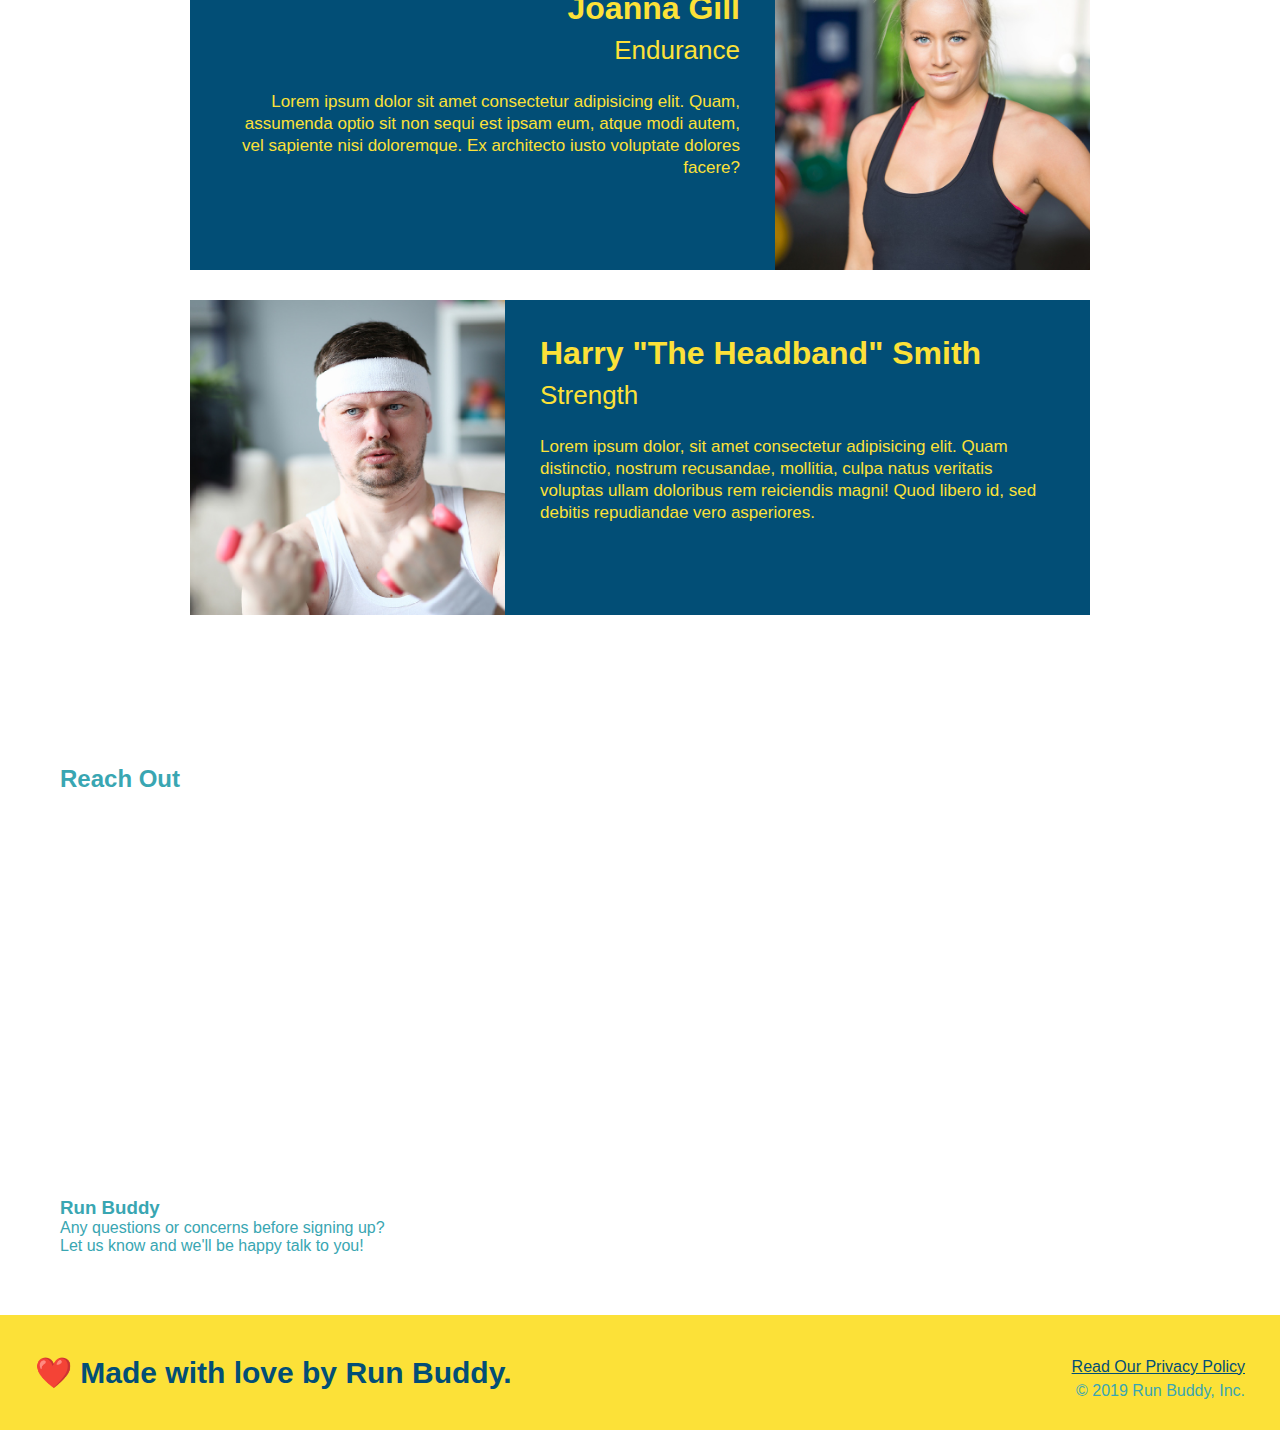
==== commit 42d85d6f: "Added contact info to the reach out section" ====
--- a/index.html
+++ b/index.html
@@ -148,6 +148,14 @@
             loading="lazy" 
             referrerpolicy="no-referrer-when-downgrade">
         </iframe>
+        <div>
+            <h3>Run Buddy</h3>
+            <p>
+                Any questions or concerns before signing up?
+                <br>
+                Let us know and we'll be happy talk to you!
+            </p>
+        </div>
         </div>
     </section>
 
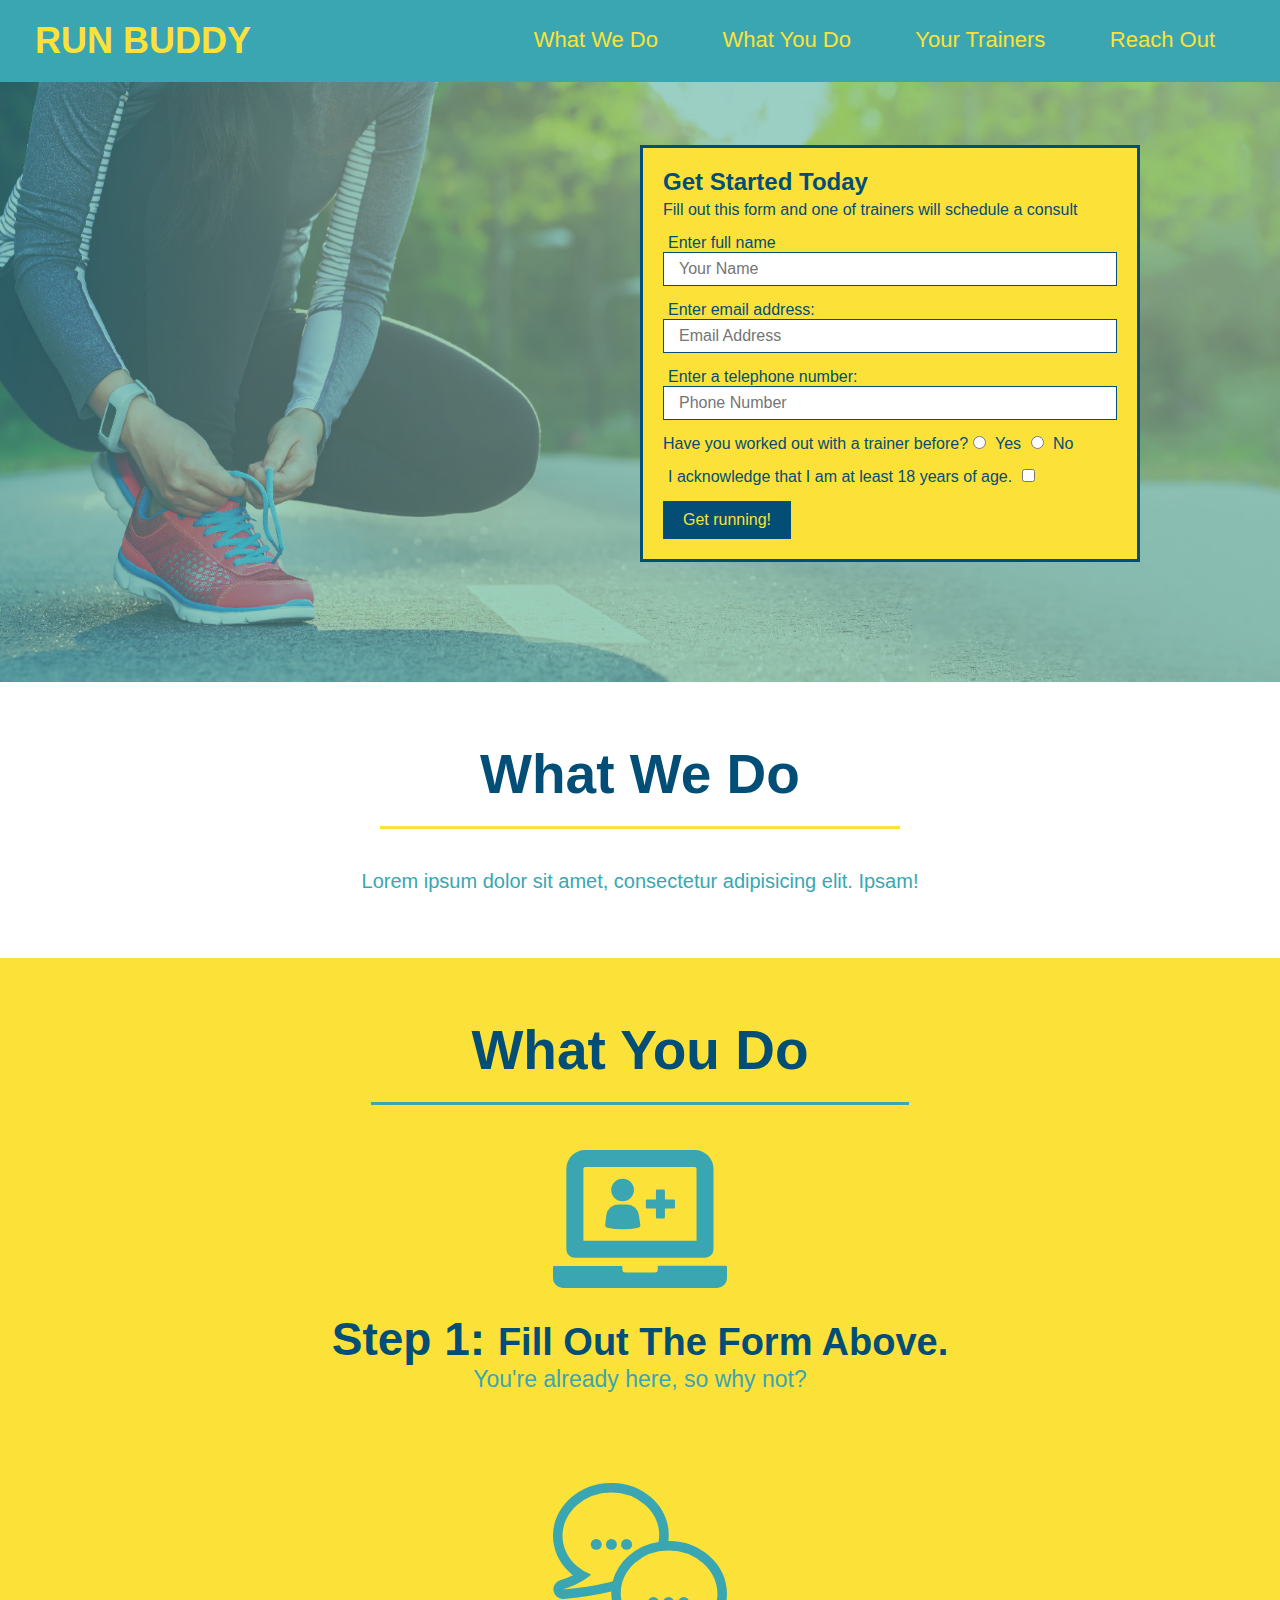
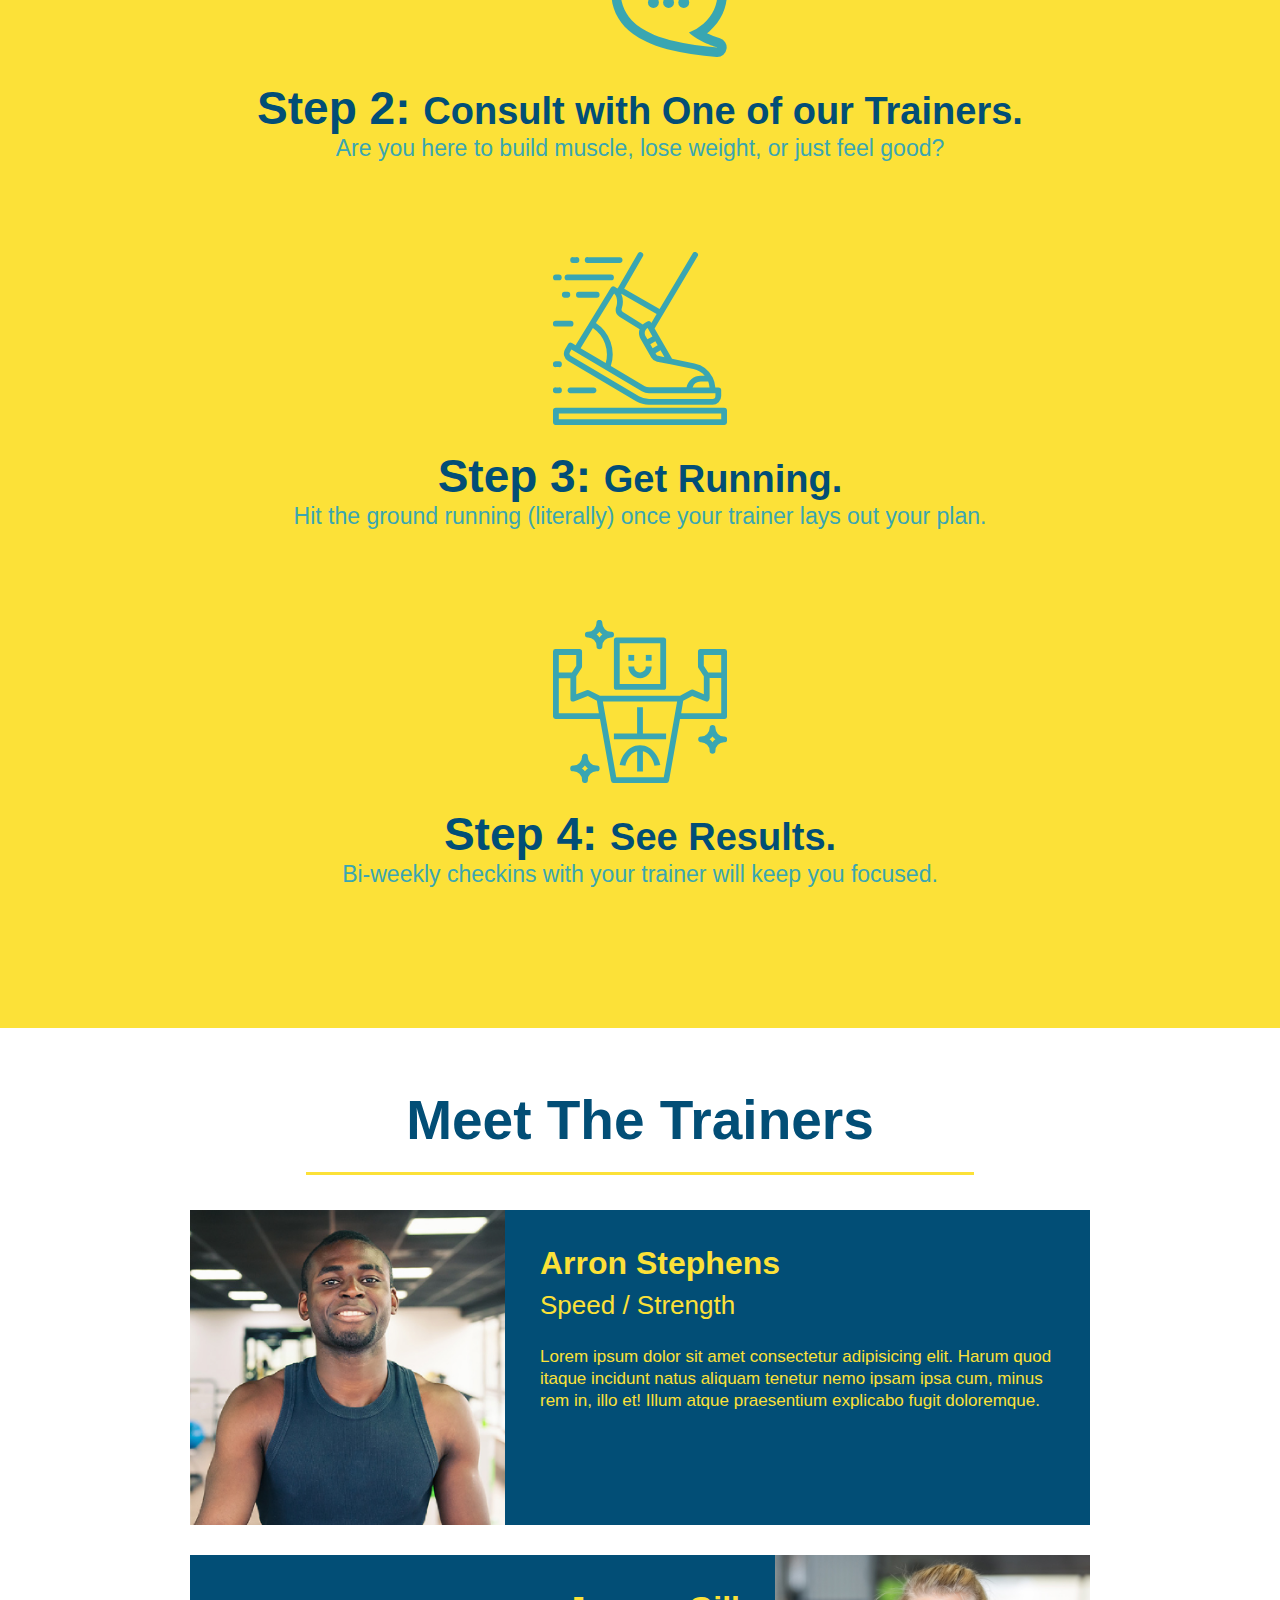
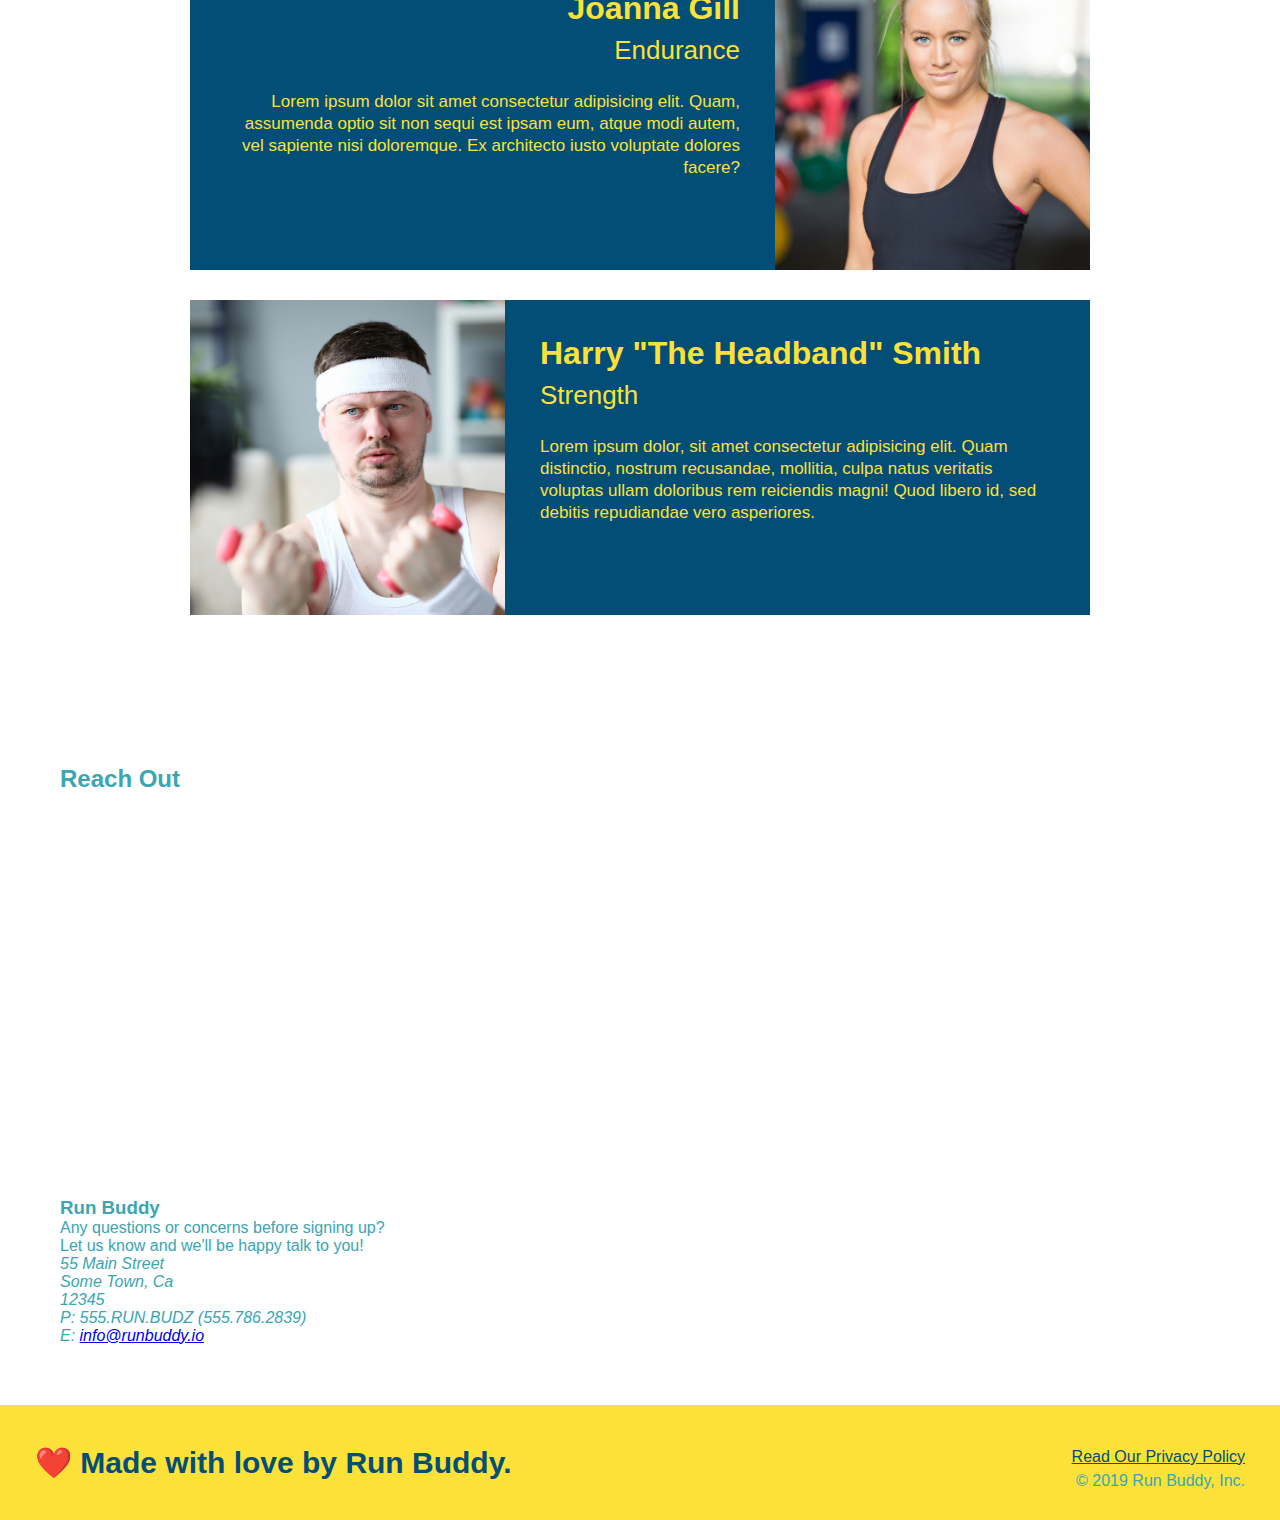
==== commit ff72e259: "Fixed formatting in reach out section and nested the elements correctly" ====
--- a/index.html
+++ b/index.html
@@ -147,15 +147,22 @@
             allowfullscreen="" 
             loading="lazy" 
             referrerpolicy="no-referrer-when-downgrade">
-        </iframe>
-        <div>
-            <h3>Run Buddy</h3>
-            <p>
-                Any questions or concerns before signing up?
-                <br>
-                Let us know and we'll be happy talk to you!
-            </p>
-        </div>
+            </iframe>
+            <div>
+                <h3>Run Buddy</h3>
+                <p>
+                    Any questions or concerns before signing up?
+                    <br>
+                    Let us know and we'll be happy talk to you!
+                </p>
+                <address>
+                    55 Main Street <br>
+                    Some Town, Ca <br>
+                    12345 <br>
+                    P: 555.RUN.BUDZ (555.786.2839) <br>
+                    E: <a href="mailto:info@runbuddy.io">info@runbuddy.io</a>
+                </address>
+            </div>
         </div>
     </section>
 
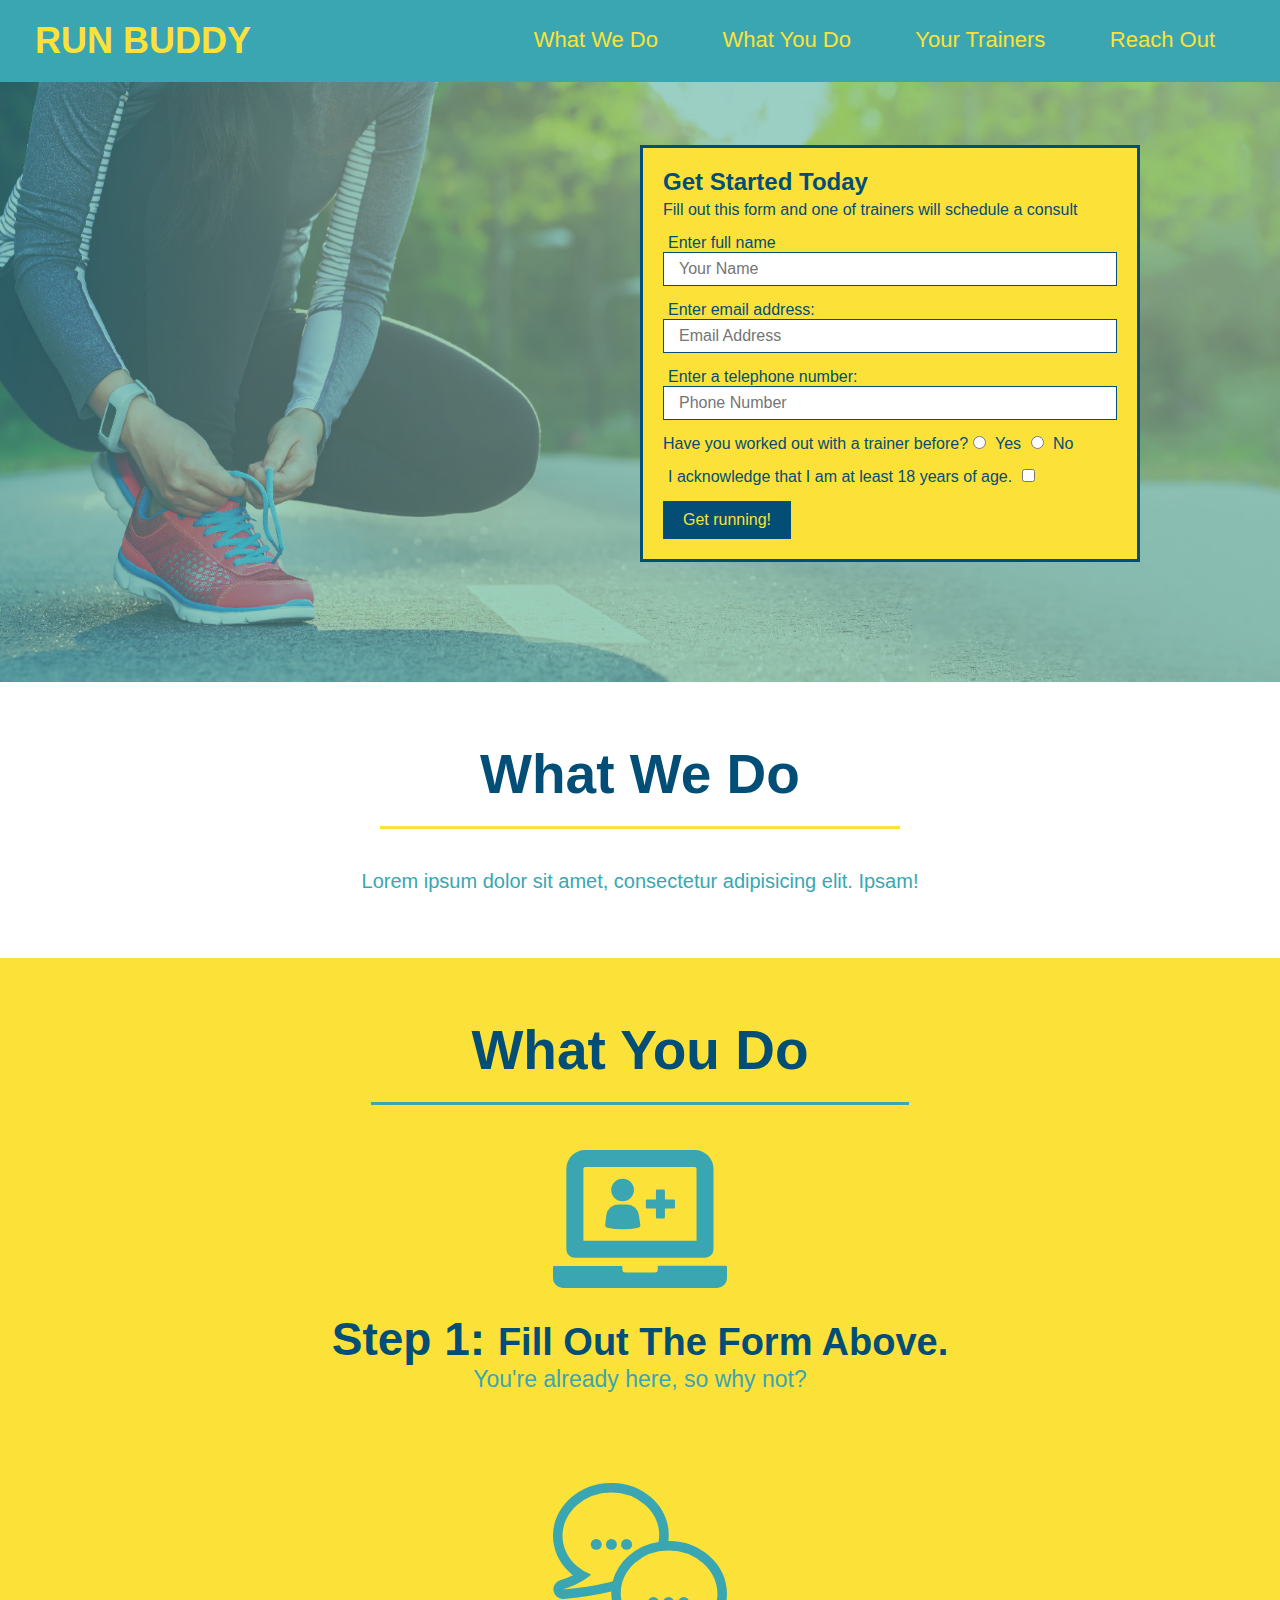
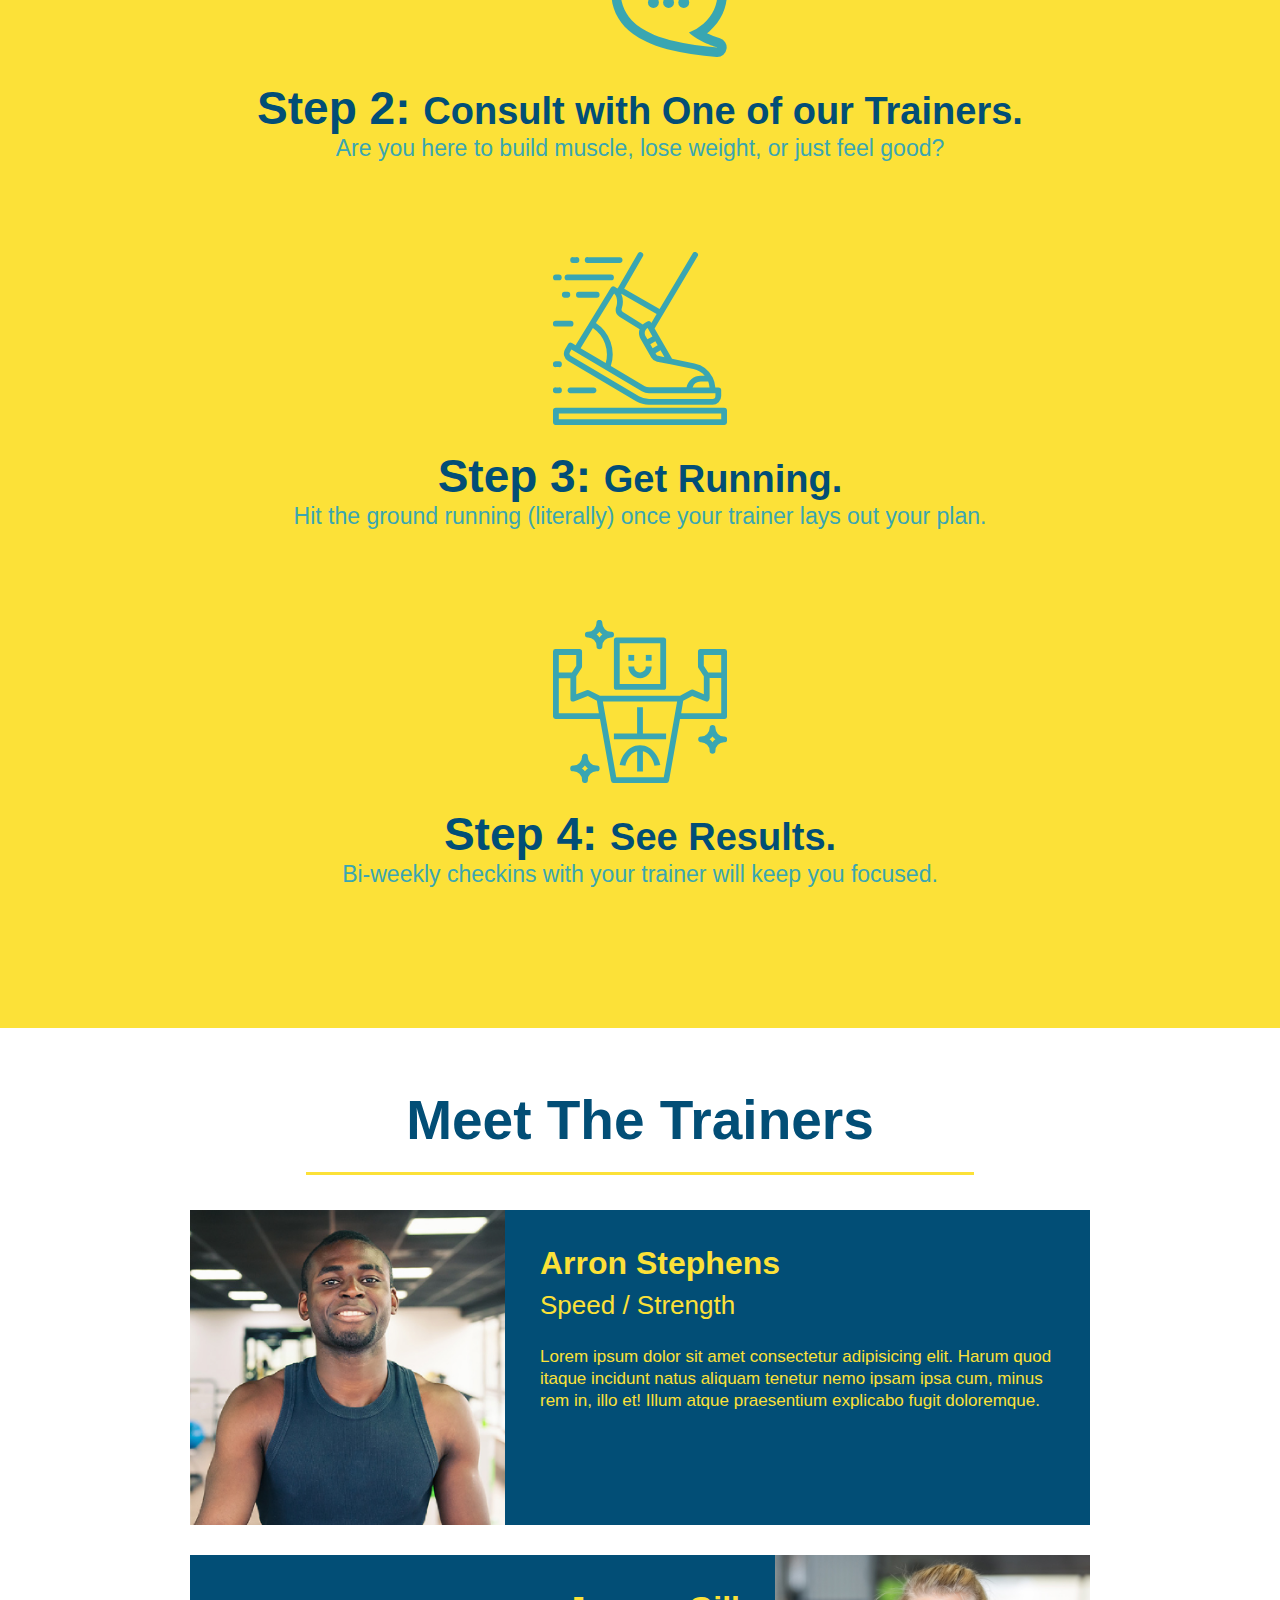
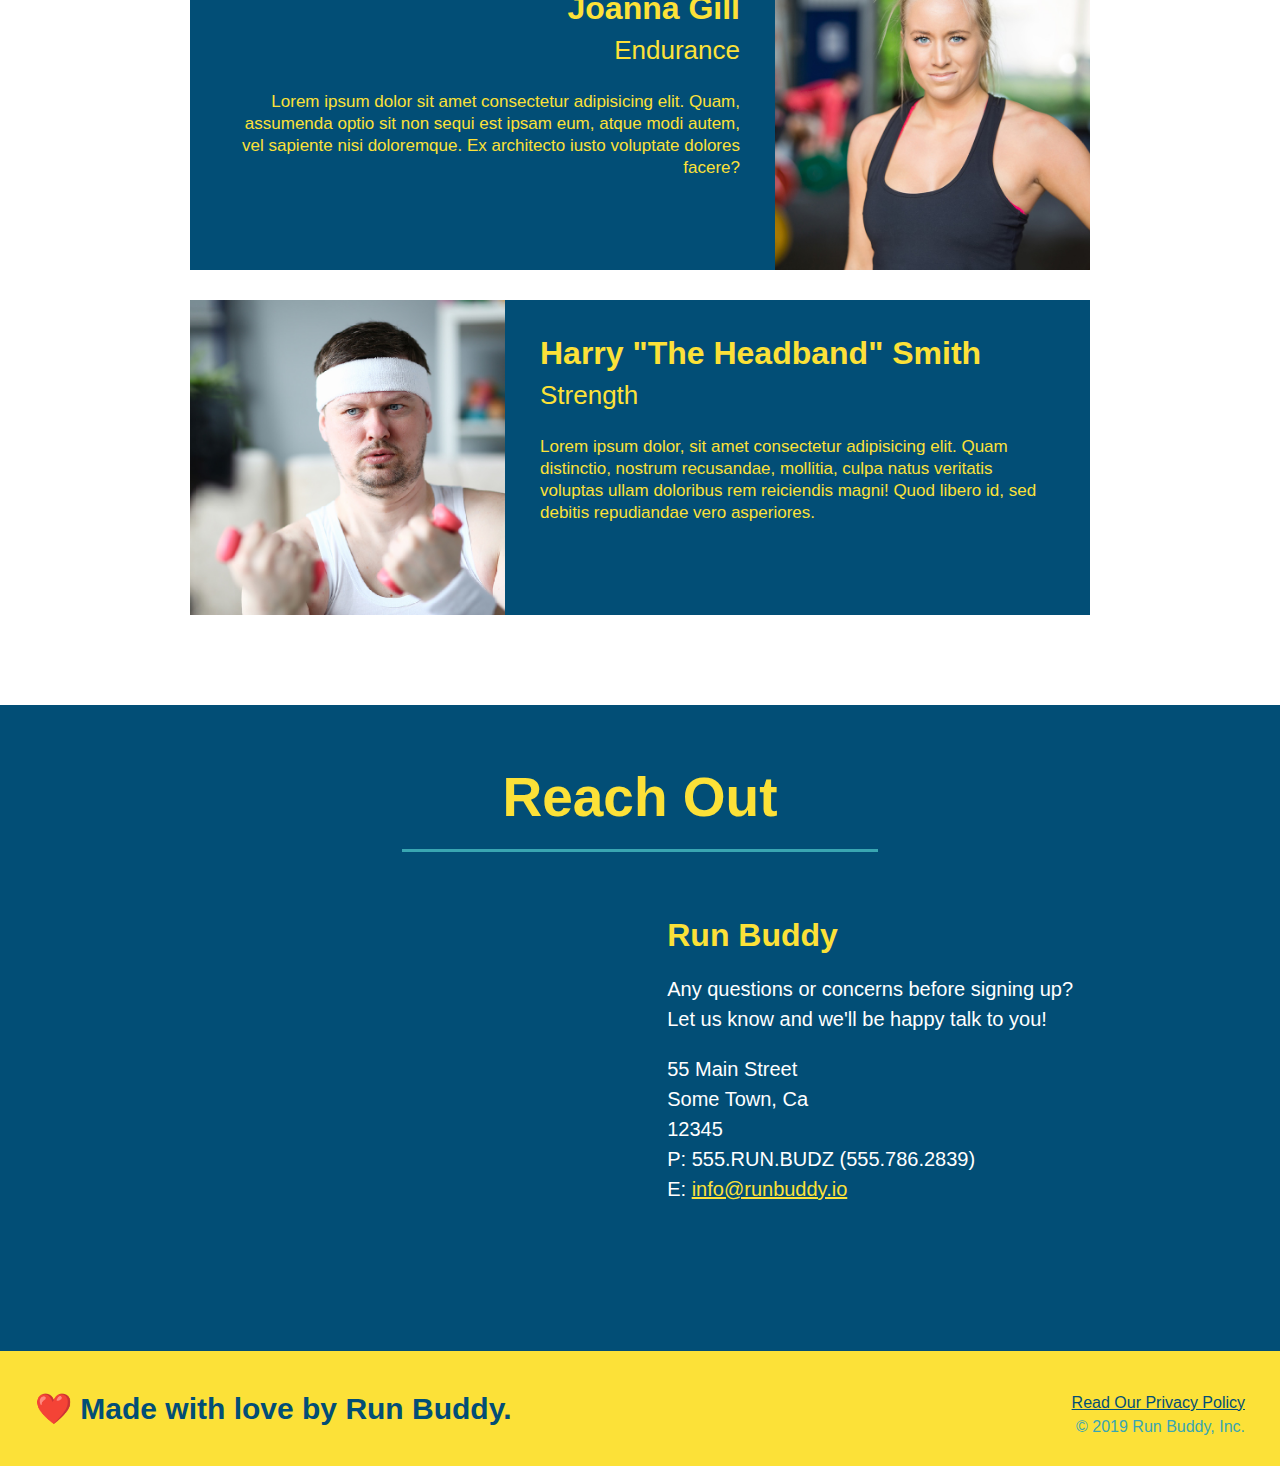
==== commit 60d21566: "Styled meet the trainers section" ====
--- a/index.html
+++ b/index.html
@@ -137,12 +137,12 @@
     </section>
 
     <!-- "reach out" section -->
-    <section>
-        <h2>Reach Out</h2>
+    <section id="reach-out" class="contact">
+        <h2 class="section-title secondary-border">Reach Out</h2>
         <div class="contact-info">
             <iframe src="https://www.google.com/maps/embed?pb=!1m18!1m12!1m3!1d426668.51887748245!2d-112.66386510244479!3d33.33586224036626!2m3!1f0!2f0!3f0!3m2!1i1024!2i768!4f13.1!3m3!1m2!1s0x872b3b73b3fff413%3A0x1f287eb847a0061b!2sEstrella%20Mountain%20Regional%20Park!5e0!3m2!1sen!2sus!4v1663642000246!5m2!1sen!2sus" 
-            width="400" 
-            height="400" 
+            width="" 
+            height="" 
             style="border:0;" 
             allowfullscreen="" 
             loading="lazy" 
--- a/assets/css/style.css
+++ b/assets/css/style.css
@@ -226,4 +226,46 @@
 .trainer-bio p {
     font-size: 17px;
     line-height: 1.3;
-}+}
+
+/* REACH OUT STYLES START */
+.contact {
+    text-align: center;
+    background-color: #024e76;
+}
+
+.contact h2 {
+    color: #fce138;
+}
+
+.contact-info iframe {
+    width: 400px;
+    height: 400px;
+}
+
+.contact-info div {
+    width: 410px;
+    display: inline-block;
+    vertical-align: top;
+    text-align: left;
+    margin: 30px 0 0 60px;
+    color: white;
+}
+
+.contact-info h3 {
+    color: #fce138;
+    font-size: 32px;
+}
+
+.contact-info p, .contact-info address {
+    margin: 20px 0;
+    line-height: 1.5;
+    font-size: 20px;
+    font-style: normal;
+}
+
+.contact-info a {
+    color: #fce138;
+}
+
+/* REACH OUT STYLES END */